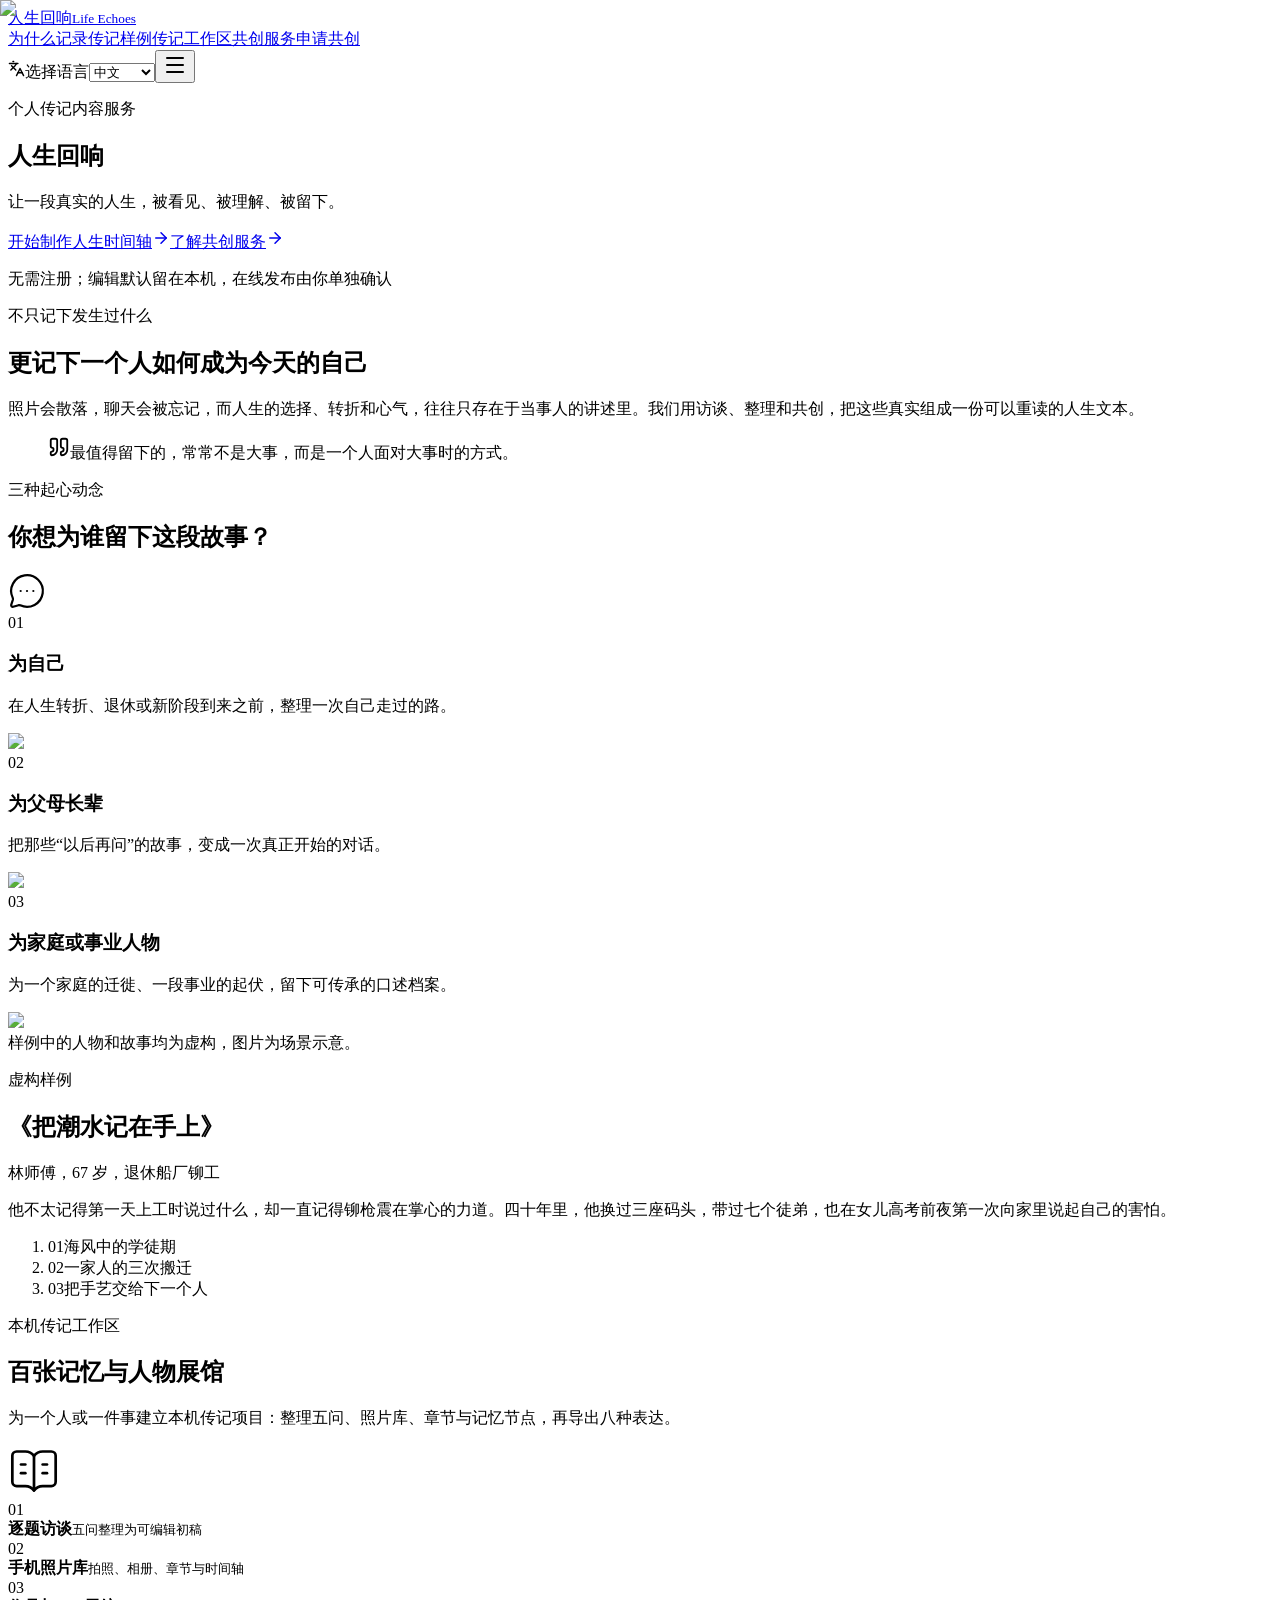
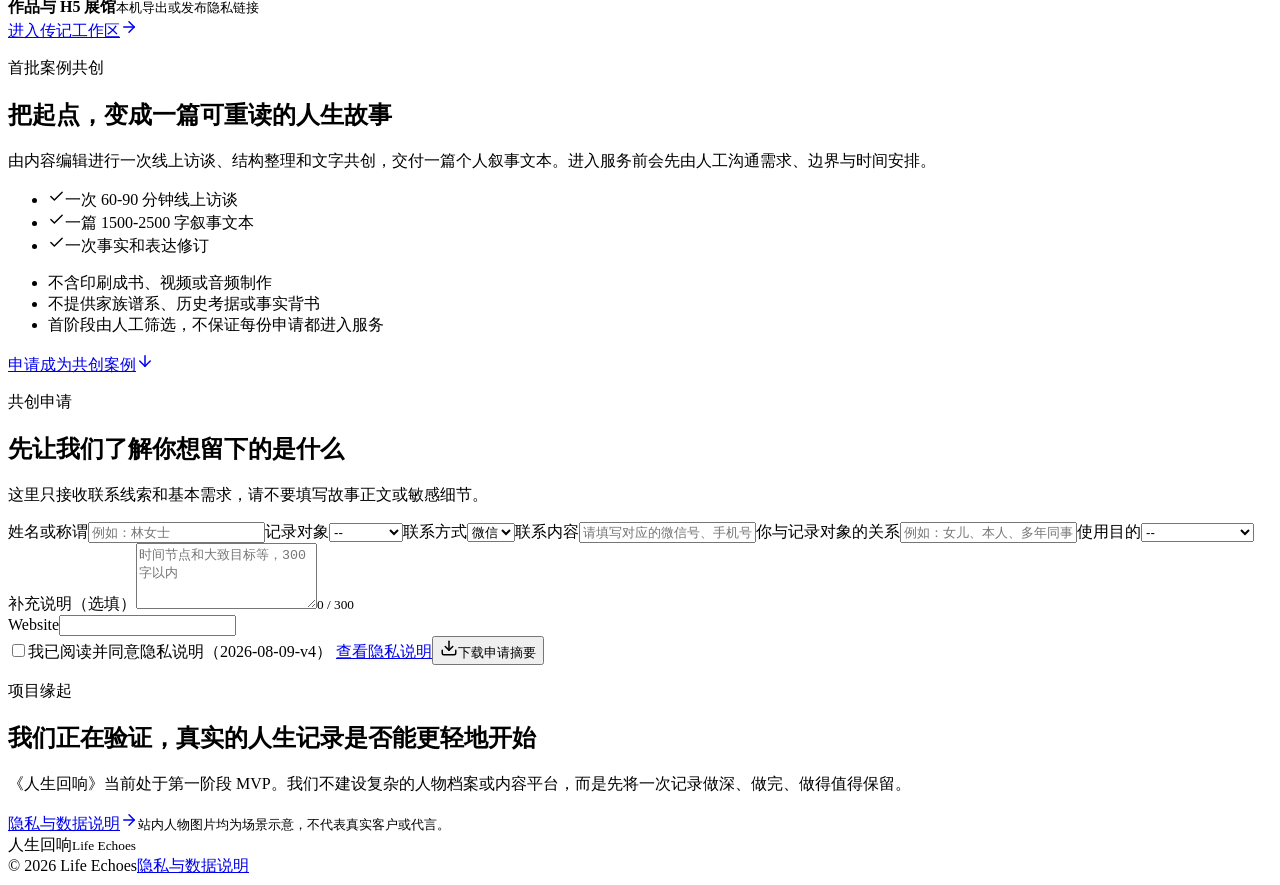
==== index.html @ 977b7823 "Publish Life Echoes static site" ====
<!DOCTYPE html><html lang="zh-CN"><head><meta charSet="utf-8"/><meta name="viewport" content="width=device-width, initial-scale=1"/><link rel="preload" as="image" href="/life-echoes/images/hero-family-cn.jpg"/><link rel="stylesheet" href="/life-echoes/_next/static/chunks/1gqkdpwmk-r-d.css" data-precedence="next"/><link rel="preload" as="script" fetchPriority="low" href="/life-echoes/_next/static/chunks/3s6nzrbk-8mnv.js"/><script src="/life-echoes/_next/static/chunks/19mx3mg6lkumu.js" async=""></script><script src="/life-echoes/_next/static/chunks/0_mec82-asrb5.js" async=""></script><script src="/life-echoes/_next/static/chunks/1tqf-9llju_o2.js" async=""></script><script src="/life-echoes/_next/static/chunks/turbopack-2jfok4dsud2nr.js" async=""></script><script src="/life-echoes/_next/static/chunks/3fntmmi971322.js" async="" crossorigin=""></script><script src="/life-echoes/_next/static/chunks/3lg-bwz1ujykm.js" async="" crossorigin=""></script><script src="/life-echoes/_next/static/chunks/20lcqtpccfqrd.js" async="" crossorigin=""></script><meta name="theme-color" content="#f3f0e9"/><title>人生回响 | Life Echoes</title><meta name="description" content="从五个问题开始，让一段真实的人生被看见、被理解、被留下。"/><meta property="og:title" content="人生回响 | Life Echoes"/><meta property="og:description" content="让一段真实的人生，被看见、被理解、被留下。"/><meta property="og:image" content="https://cqsheng1990.github.io/life-echoes/images/hero-family-cn.jpg"/><meta property="og:image:width" content="1800"/><meta property="og:image:height" content="1200"/><meta property="og:type" content="website"/><meta name="twitter:card" content="summary_large_image"/><meta name="twitter:title" content="人生回响 | Life Echoes"/><meta name="twitter:description" content="让一段真实的人生，被看见、被理解、被留下。"/><meta name="twitter:image" content="https://cqsheng1990.github.io/life-echoes/images/hero-family-cn.jpg"/><meta name="twitter:image:width" content="1800"/><meta name="twitter:image:height" content="1200"/><link rel="icon" href="/life-echoes/icon.svg?icon.286kcsxz93yj4.svg" sizes="any" type="image/svg+xml"/><script src="/life-echoes/_next/static/chunks/0cz1d0mv5g_q7.js" noModule=""></script></head><body><div hidden=""><!--$--><!--/$--></div><main id="top"><header class="site-header"><a class="brand" href="#top" aria-label="人生回响"><span>人生回响</span><small>Life Echoes</small></a><nav class="desktop-nav" aria-label="主导航"><a href="#stories">为什么记录</a><a href="#sample">传记样例</a><a href="#starter">传记工作区</a><a href="#service">共创服务</a><a class="nav-apply" href="#apply">申请共创</a></nav><div class="header-actions"><label class="language-select"><svg xmlns="http://www.w3.org/2000/svg" width="17" height="17" viewBox="0 0 24 24" fill="none" stroke="currentColor" stroke-width="2" stroke-linecap="round" stroke-linejoin="round" class="lucide lucide-languages" aria-hidden="true"><path d="m5 8 6 6"></path><path d="m4 14 6-6 2-3"></path><path d="M2 5h12"></path><path d="M7 2h1"></path><path d="m22 22-5-10-5 10"></path><path d="M14 18h6"></path></svg><span class="sr-only">选择语言</span><select><option value="zh" selected="">中文</option><option value="en">English</option></select></label><button class="menu-button" type="button" aria-expanded="false" aria-label="打开菜单"><svg xmlns="http://www.w3.org/2000/svg" width="24" height="24" viewBox="0 0 24 24" fill="none" stroke="currentColor" stroke-width="2" stroke-linecap="round" stroke-linejoin="round" class="lucide lucide-menu" aria-hidden="true"><path d="M4 5h16"></path><path d="M4 12h16"></path><path d="M4 19h16"></path></svg></button></div></header><section class="hero" aria-labelledby="hero-title"><img alt="家人在家中一起观看照片的场景示意" decoding="async" data-nimg="fill" class="hero-image" style="position:absolute;height:100%;width:100%;left:0;top:0;right:0;bottom:0;color:transparent" src="/life-echoes/images/hero-family-cn.jpg"/><div class="hero-overlay"></div><div class="hero-content page-shell"><p class="eyebrow light">个人传记内容服务</p><h1 id="hero-title">人生回响</h1><p class="hero-lead">让一段真实的人生，被看见、被理解、被留下。</p><div class="hero-actions"><a class="button button-light" href="/life-echoes/studio/?lang=zh">开始制作人生时间轴<svg xmlns="http://www.w3.org/2000/svg" width="18" height="18" viewBox="0 0 24 24" fill="none" stroke="currentColor" stroke-width="2" stroke-linecap="round" stroke-linejoin="round" class="lucide lucide-arrow-right" aria-hidden="true"><path d="M5 12h14"></path><path d="m12 5 7 7-7 7"></path></svg></a><a class="text-link light-link" href="#service">了解共创服务<svg xmlns="http://www.w3.org/2000/svg" width="18" height="18" viewBox="0 0 24 24" fill="none" stroke="currentColor" stroke-width="2" stroke-linecap="round" stroke-linejoin="round" class="lucide lucide-arrow-right" aria-hidden="true"><path d="M5 12h14"></path><path d="m12 5 7 7-7 7"></path></svg></a></div><p class="hero-note">无需注册；编辑默认留在本机，在线发布由你单独确认</p></div></section><section class="intro-band" id="stories"><div class="page-shell intro-grid"><div><p class="eyebrow">不只记下发生过什么</p><h2>更记下一个人如何成为今天的自己</h2></div><div class="intro-copy"><p>照片会散落，聊天会被忘记，而人生的选择、转折和心气，往往只存在于当事人的讲述里。我们用访谈、整理和共创，把这些真实组成一份可以重读的人生文本。</p><blockquote><svg xmlns="http://www.w3.org/2000/svg" width="22" height="22" viewBox="0 0 24 24" fill="none" stroke="currentColor" stroke-width="2" stroke-linecap="round" stroke-linejoin="round" class="lucide lucide-quote" aria-hidden="true"><path d="M16 3a2 2 0 0 0-2 2v6a2 2 0 0 0 2 2 1 1 0 0 1 1 1v1a2 2 0 0 1-2 2 1 1 0 0 0-1 1v2a1 1 0 0 0 1 1 6 6 0 0 0 6-6V5a2 2 0 0 0-2-2z"></path><path d="M5 3a2 2 0 0 0-2 2v6a2 2 0 0 0 2 2 1 1 0 0 1 1 1v1a2 2 0 0 1-2 2 1 1 0 0 0-1 1v2a1 1 0 0 0 1 1 6 6 0 0 0 6-6V5a2 2 0 0 0-2-2z"></path></svg>最值得留下的，常常不是大事，而是一个人面对大事时的方式。</blockquote></div></div></section><section class="scenarios-section"><div class="page-shell"><p class="eyebrow">三种起心动念</p><div class="section-heading-row"><h2>你想为谁留下这段故事？</h2><svg xmlns="http://www.w3.org/2000/svg" width="38" height="38" viewBox="0 0 24 24" fill="none" stroke="currentColor" stroke-width="1.4" stroke-linecap="round" stroke-linejoin="round" class="lucide lucide-message-circle-more" aria-hidden="true"><path d="M2.992 16.342a2 2 0 0 1 .094 1.167l-1.065 3.29a1 1 0 0 0 1.236 1.168l3.413-.998a2 2 0 0 1 1.099.092 10 10 0 1 0-4.777-4.719"></path><path d="M8 12h.01"></path><path d="M12 12h.01"></path><path d="M16 12h.01"></path></svg></div><div class="scenario-grid"><article class="scenario-item"><span>01</span><h3>为自己</h3><p>在人生转折、退休或新阶段到来之前，整理一次自己走过的路。</p><img alt="一位女士在家中整理记录" loading="lazy" width="640" height="420" decoding="async" data-nimg="1" style="color:transparent" src="/life-echoes/images/story-cn.jpg"/></article><article class="scenario-item"><span>02</span><h3>为父母长辈</h3><p>把那些“以后再问”的故事，变成一次真正开始的对话。</p><img alt="长辈与家人交谈的场景示意" loading="lazy" width="640" height="420" decoding="async" data-nimg="1" style="color:transparent" src="/life-echoes/images/elder-foreign.jpg"/></article><article class="scenario-item"><span>03</span><h3>为家庭或事业人物</h3><p>为一个家庭的迁徙、一段事业的起伏，留下可传承的口述档案。</p><img alt="不同背景的朋友共同出行的场景" loading="lazy" width="640" height="420" decoding="async" data-nimg="1" style="color:transparent" src="/life-echoes/images/family-friends.jpg"/></article></div></div></section><section class="sample-section" id="sample"><div class="page-shell sample-grid"><div class="sample-image-wrap"><img alt="人物肖像场景示意" loading="lazy" decoding="async" data-nimg="fill" style="position:absolute;height:100%;width:100%;left:0;top:0;right:0;bottom:0;color:transparent" src="/life-echoes/images/portrait-man.jpg"/><span>样例中的人物和故事均为虚构，图片为场景示意。</span></div><div class="sample-copy"><p class="eyebrow light">虚构样例</p><h2>《把潮水记在手上》</h2><p class="sample-meta">林师傅，67 岁，退休船厂铆工</p><p class="sample-body">他不太记得第一天上工时说过什么，却一直记得铆枪震在掌心的力道。四十年里，他换过三座码头，带过七个徒弟，也在女儿高考前夜第一次向家里说起自己的害怕。</p><ol class="chapter-list"><li><span>0<!-- -->1</span>海风中的学徒期</li><li><span>0<!-- -->2</span>一家人的三次搬迁</li><li><span>0<!-- -->3</span>把手艺交给下一个人</li></ol></div></div></section><section class="starter-section" id="starter"><div class="page-shell starter-layout"><div class="starter-intro"><p class="eyebrow">本机传记工作区</p><h2>百张记忆与人物展馆</h2><p>为一个人或一件事建立本机传记项目：整理五问、照片库、章节与记忆节点，再导出八种表达。</p><svg xmlns="http://www.w3.org/2000/svg" width="52" height="52" viewBox="0 0 24 24" fill="none" stroke="currentColor" stroke-width="1.25" stroke-linecap="round" stroke-linejoin="round" class="lucide lucide-book-open-text" aria-hidden="true"><path d="M12 5v16"></path><path d="M16 13h2"></path><path d="M16 9h2"></path><path d="M20.001 19A2 2 0 0022 17V5a2 2 0 00-1.999-2L16 3.002A5 5 0 0012 5a5 5 0 00-4-2H4a2 2 0 00-2 2v12a2 2 0 001.999 2H8a5 5 0 014 2 5 5 0 014-2z"></path><path d="M6 13h2"></path><path d="M6 9h2"></path></svg></div><div class="studio-entry-panel"><span>01</span><div><strong>逐题访谈</strong><small>五问整理为可编辑初稿</small></div><span>02</span><div><strong>手机照片库</strong><small>拍照、相册、章节与时间轴</small></div><span>03</span><div><strong>作品与 H5 展馆</strong><small>本机导出或发布隐私链接</small></div><a class="button button-primary" href="/life-echoes/studio/?lang=zh">进入传记工作区<svg xmlns="http://www.w3.org/2000/svg" width="18" height="18" viewBox="0 0 24 24" fill="none" stroke="currentColor" stroke-width="2" stroke-linecap="round" stroke-linejoin="round" class="lucide lucide-arrow-right" aria-hidden="true"><path d="M5 12h14"></path><path d="m12 5 7 7-7 7"></path></svg></a></div></div></section><section class="service-section" id="service"><div class="page-shell service-layout"><div><p class="eyebrow light">首批案例共创</p><h2>把起点，变成一篇可重读的人生故事</h2><p class="service-body">由内容编辑进行一次线上访谈、结构整理和文字共创，交付一篇个人叙事文本。进入服务前会先由人工沟通需求、边界与时间安排。</p></div><div class="service-details"><div class="service-columns"><ul><li><svg xmlns="http://www.w3.org/2000/svg" width="17" height="17" viewBox="0 0 24 24" fill="none" stroke="currentColor" stroke-width="2" stroke-linecap="round" stroke-linejoin="round" class="lucide lucide-check" aria-hidden="true"><path d="M20 6 9 17l-5-5"></path></svg>一次 60-90 分钟线上访谈</li><li><svg xmlns="http://www.w3.org/2000/svg" width="17" height="17" viewBox="0 0 24 24" fill="none" stroke="currentColor" stroke-width="2" stroke-linecap="round" stroke-linejoin="round" class="lucide lucide-check" aria-hidden="true"><path d="M20 6 9 17l-5-5"></path></svg>一篇 1500-2500 字叙事文本</li><li><svg xmlns="http://www.w3.org/2000/svg" width="17" height="17" viewBox="0 0 24 24" fill="none" stroke="currentColor" stroke-width="2" stroke-linecap="round" stroke-linejoin="round" class="lucide lucide-check" aria-hidden="true"><path d="M20 6 9 17l-5-5"></path></svg>一次事实和表达修订</li></ul><ul class="boundaries"><li>不含印刷成书、视频或音频制作</li><li>不提供家族谱系、历史考据或事实背书</li><li>首阶段由人工筛选，不保证每份申请都进入服务</li></ul></div><a class="button button-light" href="#apply">申请成为共创案例<svg xmlns="http://www.w3.org/2000/svg" width="18" height="18" viewBox="0 0 24 24" fill="none" stroke="currentColor" stroke-width="2" stroke-linecap="round" stroke-linejoin="round" class="lucide lucide-arrow-down" aria-hidden="true"><path d="M12 5v14"></path><path d="m19 12-7 7-7-7"></path></svg></a></div></div></section><section class="application-section" id="apply"><div class="page-shell application-layout"><div class="application-intro"><p class="eyebrow">共创申请</p><h2>先让我们了解你想留下的是什么</h2><p>这里只接收联系线索和基本需求，请不要填写故事正文或敏感细节。</p></div><form class="application-form"><div class="form-grid"><label><span>姓名或称谓</span><input type="text" required="" maxLength="60" autoComplete="name" placeholder="例如：林女士" name="displayName"/></label><label><span>记录对象</span><select name="recordSubject" required=""><option value="" disabled="" selected="">--</option><option value="self">自己</option><option value="parent">父母长辈</option><option value="family">家庭人物</option><option value="business">事业人物</option><option value="other">其他</option></select></label><label><span>联系方式</span><select name="contactType"><option value="wechat" selected="">微信</option><option value="phone">手机</option><option value="email">邮箱</option></select></label><label><span>联系内容</span><input type="text" required="" maxLength="120" autoComplete="off" placeholder="请填写对应的微信号、手机号或邮箱" name="contactValue"/></label><label><span>你与记录对象的关系</span><input type="text" required="" maxLength="80" placeholder="例如：女儿、本人、多年同事" name="relationship"/></label><label><span>使用目的</span><select name="purpose" required=""><option value="" disabled="" selected="">--</option><option value="gift">家庭纪念 / 礼物</option><option value="reflection">个人回顾</option><option value="inheritance">家庭传承</option><option value="archive">事业或组织档案</option><option value="other">其他</option></select></label></div><label class="form-wide"><span>补充说明（选填）</span><textarea name="notes" rows="4" maxLength="300" placeholder="时间节点和大致目标等，300 字以内"></textarea><small>0<!-- --> / 300</small></label><div class="honeypot" aria-hidden="true"><label>Website<input type="text" tabindex="-1" autoComplete="off" name="website"/></label></div><label class="consent-row"><input type="checkbox" required="" name="privacyConsent"/><span>我已阅读并同意隐私说明（2026-08-09-v4）<!-- --> <a href="/life-echoes/privacy/?lang=zh">查看隐私说明</a></span></label><button class="button button-primary form-submit" type="submit"><svg xmlns="http://www.w3.org/2000/svg" width="18" height="18" viewBox="0 0 24 24" fill="none" stroke="currentColor" stroke-width="2" stroke-linecap="round" stroke-linejoin="round" class="lucide lucide-download" aria-hidden="true"><path d="M12 15V3"></path><path d="M21 15v4a2 2 0 0 1-2 2H5a2 2 0 0 1-2-2v-4"></path><path d="m7 10 5 5 5-5"></path></svg>下载申请摘要</button></form></div></section><section class="origin-section"><div class="page-shell origin-grid"><div><p class="eyebrow light">项目缘起</p><h2>我们正在验证，真实的人生记录是否能更轻地开始</h2></div><div><p>《人生回响》当前处于第一阶段 MVP。我们不建设复杂的人物档案或内容平台，而是先将一次记录做深、做完、做得值得保留。</p><a class="text-link light-link" href="/life-echoes/privacy/?lang=zh">隐私与数据说明<svg xmlns="http://www.w3.org/2000/svg" width="18" height="18" viewBox="0 0 24 24" fill="none" stroke="currentColor" stroke-width="2" stroke-linecap="round" stroke-linejoin="round" class="lucide lucide-arrow-right" aria-hidden="true"><path d="M5 12h14"></path><path d="m12 5 7 7-7 7"></path></svg></a><small>站内人物图片均为场景示意，不代表真实客户或代言。</small></div></div></section><footer class="site-footer"><div class="page-shell footer-inner"><div class="brand footer-brand"><span>人生回响</span><small>Life Echoes</small></div><span>© 2026 Life Echoes</span><a href="/life-echoes/privacy/?lang=zh">隐私与数据说明</a></div></footer></main><!--$--><!--/$--><script src="/life-echoes/_next/static/chunks/3s6nzrbk-8mnv.js" id="_R_" async=""></script><script>(self.__next_f=self.__next_f||[]).push([0])</script><script>self.__next_f.push([1,"1:\"$Sreact.fragment\"\n2:I[39756,[\"/life-echoes/_next/static/chunks/3fntmmi971322.js\"],\"default\"]\n3:I[37457,[\"/life-echoes/_next/static/chunks/3fntmmi971322.js\"],\"default\"]\n5:I[97367,[\"/life-echoes/_next/static/chunks/3fntmmi971322.js\"],\"OutletBoundary\"]\n6:\"$Sreact.suspense\"\n8:I[97367,[\"/life-echoes/_next/static/chunks/3fntmmi971322.js\"],\"ViewportBoundary\"]\na:I[97367,[\"/life-echoes/_next/static/chunks/3fntmmi971322.js\"],\"MetadataBoundary\"]\nc:I[68027,[\"/life-echoes/_next/static/chunks/3fntmmi971322.js\"],\"default\",1]\n:HL[\"/life-echoes/_next/static/chunks/1gqkdpwmk-r-d.css\",\"style\"]\n0:{\"P\":null,\"c\":[\"\",\"\"],\"q\":\"\",\"i\":false,\"f\":[[[\"\",{\"children\":[\"__PAGE__\",{},\"$undefined\",\"$undefined\",4608]},\"$undefined\",\"$undefined\",4624],[[\"$\",\"$1\",\"c\",{\"children\":[[[\"$\",\"link\",\"0\",{\"rel\":\"stylesheet\",\"href\":\"/life-echoes/_next/static/chunks/1gqkdpwmk-r-d.css\",\"precedence\":\"next\",\"crossOrigin\":\"$undefined\",\"nonce\":\"$undefined\"}],[\"$\",\"script\",\"script-0\",{\"src\":\"/life-echoes/_next/static/chunks/3fntmmi971322.js\",\"async\":true,\"nonce\":\"$undefined\"}]],[\"$\",\"html\",null,{\"lang\":\"zh-CN\",\"children\":[\"$\",\"body\",null,{\"children\":[\"$\",\"$L2\",null,{\"parallelRouterKey\":\"children\",\"error\":\"$undefined\",\"errorStyles\":\"$undefined\",\"errorScripts\":\"$undefined\",\"template\":[\"$\",\"$L3\",null,{}],\"templateStyles\":\"$undefined\",\"templateScripts\":\"$undefined\",\"notFound\":[[[\"$\",\"title\",null,{\"children\":\"404: This page could not be found.\"}],[\"$\",\"div\",null,{\"style\":{\"fontFamily\":\"system-ui,\\\"Segoe UI\\\",Roboto,Helvetica,Arial,sans-serif,\\\"Apple Color Emoji\\\",\\\"Segoe UI Emoji\\\"\",\"height\":\"100vh\",\"textAlign\":\"center\",\"display\":\"flex\",\"flexDirection\":\"column\",\"alignItems\":\"center\",\"justifyContent\":\"center\"},\"children\":[\"$\",\"div\",null,{\"children\":[[\"$\",\"style\",null,{\"dangerouslySetInnerHTML\":{\"__html\":\"body{color:#000;background:#fff;margin:0}.next-error-h1{border-right:1px solid rgba(0,0,0,.3)}@media (prefers-color-scheme:dark){body{color:#fff;background:#000}.next-error-h1{border-right:1px solid rgba(255,255,255,.3)}}\"}}],[\"$\",\"h1\",null,{\"className\":\"next-error-h1\",\"style\":{\"display\":\"inline-block\",\"margin\":\"0 20px 0 0\",\"padding\":\"0 23px 0 0\",\"fontSize\":24,\"fontWeight\":500,\"verticalAlign\":\"top\",\"lineHeight\":\"49px\"},\"children\":404}],[\"$\",\"div\",null,{\"style\":{\"display\":\"inline-block\"},\"children\":[\"$\",\"h2\",null,{\"style\":{\"fontSize\":14,\"fontWeight\":400,\"lineHeight\":\"49px\",\"margin\":0},\"children\":\"This page could not be found.\"}]}]]}]}]],[]],\"forbidden\":\"$undefined\",\"unauthorized\":\"$undefined\"}]}]}]]}],{\"children\":[[\"$\",\"$1\",\"c\",{\"children\":[\"$L4\",[[\"$\",\"script\",\"script-0\",{\"src\":\"/life-echoes/_next/static/chunks/3lg-bwz1ujykm.js\",\"async\":true,\"nonce\":\"$undefined\"}],[\"$\",\"script\",\"script-1\",{\"src\":\"/life-echoes/_next/static/chunks/20lcqtpccfqrd.js\",\"async\":true,\"nonce\":\"$undefined\"}]],[\"$\",\"$L5\",null,{\"children\":[\"$\",\"$6\",null,{\"name\":\"Next.MetadataOutlet\",\"children\":\"$@7\"}]}]]}],{},null,false,null]},null,false,null],[\"$\",\"$1\",\"h\",{\"children\":[null,[\"$\",\"$L8\",null,{\"children\":\"$L9\"}],[\"$\",\"div\",null,{\"hidden\":true,\"children\":[\"$\",\"$La\",null,{\"children\":[\"$\",\"$6\",null,{\"name\":\"Next.Metadata\",\"children\":\"$Lb\"}]}]}],null]}],false]],\"m\":\"$undefined\",\"G\":[\"$c\",[[\"$\",\"link\",\"0\",{\"rel\":\"stylesheet\",\"href\":\"/life-echoes/_next/static/chunks/1gqkdpwmk-r-d.css\",\"precedence\":\"next\",\"crossOrigin\":\"$undefined\",\"nonce\":\"$undefined\"}]]],\"S\":true,\"h\":null,\"r\":\"$undefined\",\"s\":\"$undefined\",\"a\":\"$undefined\",\"l\":\"$undefined\",\"p\":\"$undefined\",\"d\":\"$undefined\",\"b\":\"2tFrA3vb7zD9upNEI6WtN\"}\nd:I[86701,[\"/life-echoes/_next/static/chunks/3fntmmi971322.js\",\"/life-echoes/_next/static/chunks/3lg-bwz1ujykm.js\",\"/life-echoes/_next/static/chunks/20lcqtpccfqrd.js\"],\"SiteExperience\"]\n4:[\"$\",\"$Ld\",null,{\"initialLocale\":\"zh\"}]\n9:[[\"$\",\"meta\",\"0\",{\"charSet\":\"utf-8\"}],[\"$\",\"meta\",\"1\",{\"name\":\"viewport\",\"content\":\"width=device-width, initial-scale=1\"}],[\"$\",\"meta\",\"2\",{\"name\":\"theme-color\",\"content\":\"#f3f0e9\"}]]\ne:I[27201,[\"/life-echoes/_next/static/chunks/3fntmmi971322.js\"],\"IconMark\"]\n7:null\nb:[[\"$\",\"title\",\"0\",{\"children\":\"人生回响 | Life Echoes\"}],[\"$\",\"meta\",\"1\",{\"name\":\"description\",\"content\":\"从五个问题开始，让一段真实的人生被看见、被理解、被留下。\"}],[\"$\",\"meta\",\"2\",{\"property\":\"og:title\",\"content\":\"人生回响 | Life Echoes\"}],[\"$\",\"meta\",\"3\",{\"property\":\"og:description\",\"content\":\"让一段真实的人生，被看见、被理解、被留下。\"}],[\"$\",\"meta\",\"4\",{\"property\":\"og:image\",\"content\":\"https://cqsheng1990.github.io/life-echoes/images/hero-family-cn.jpg\"}],[\"$\",\"meta\",\"5\",{\"property\":\"og:image:width\",\"content\":\"1800\"}],[\"$\",\"meta\",\"6\",{\"property\":\"og:image:height\",\"content\":\"1200\"}],[\"$\",\"meta\",\"7\",{\"property\":\"og:type\",\"content\":\"website\"}],[\"$\",\"meta\",\"8\",{\"name\":\"twitter:card\",\"content\":\"summary_large_image\"}],[\"$\",\"meta\",\"9\",{\"name\":\"twitter:title\",\"content\":\"人生回响 | Life Echoes\"}],[\"$\",\"meta\",\"10\",{\"name\":\"twitter:description\",\"content\":\"让一段真实的人生，被看见、被理解、被留下。\"}],[\"$\",\"meta\",\"11\",{\"name\":\"twitter:image\",\"content\":\"https://cqsheng1990.github.io/life-echoes/images/hero-family-cn.jpg\"}],[\"$\",\"meta\",\"12\",{\"name\":\"twitter:image:width\",\"content\":\"1800\"}],[\"$\",\"meta\",\"13\",{\"name\":\"twitter:image:height\",\"content\":\"1200\"}],[\"$\",\"link\",\"14\",{\"rel\":\"icon\",\"href\":\"/life-echoes/icon.svg?icon.286kcsxz93yj4.svg\",\"sizes\":\"any\",\"type\":\"image/svg+xml\"}],[\"$\",\"$Le\",\"15\",{}]]\n"])</script></body></html>
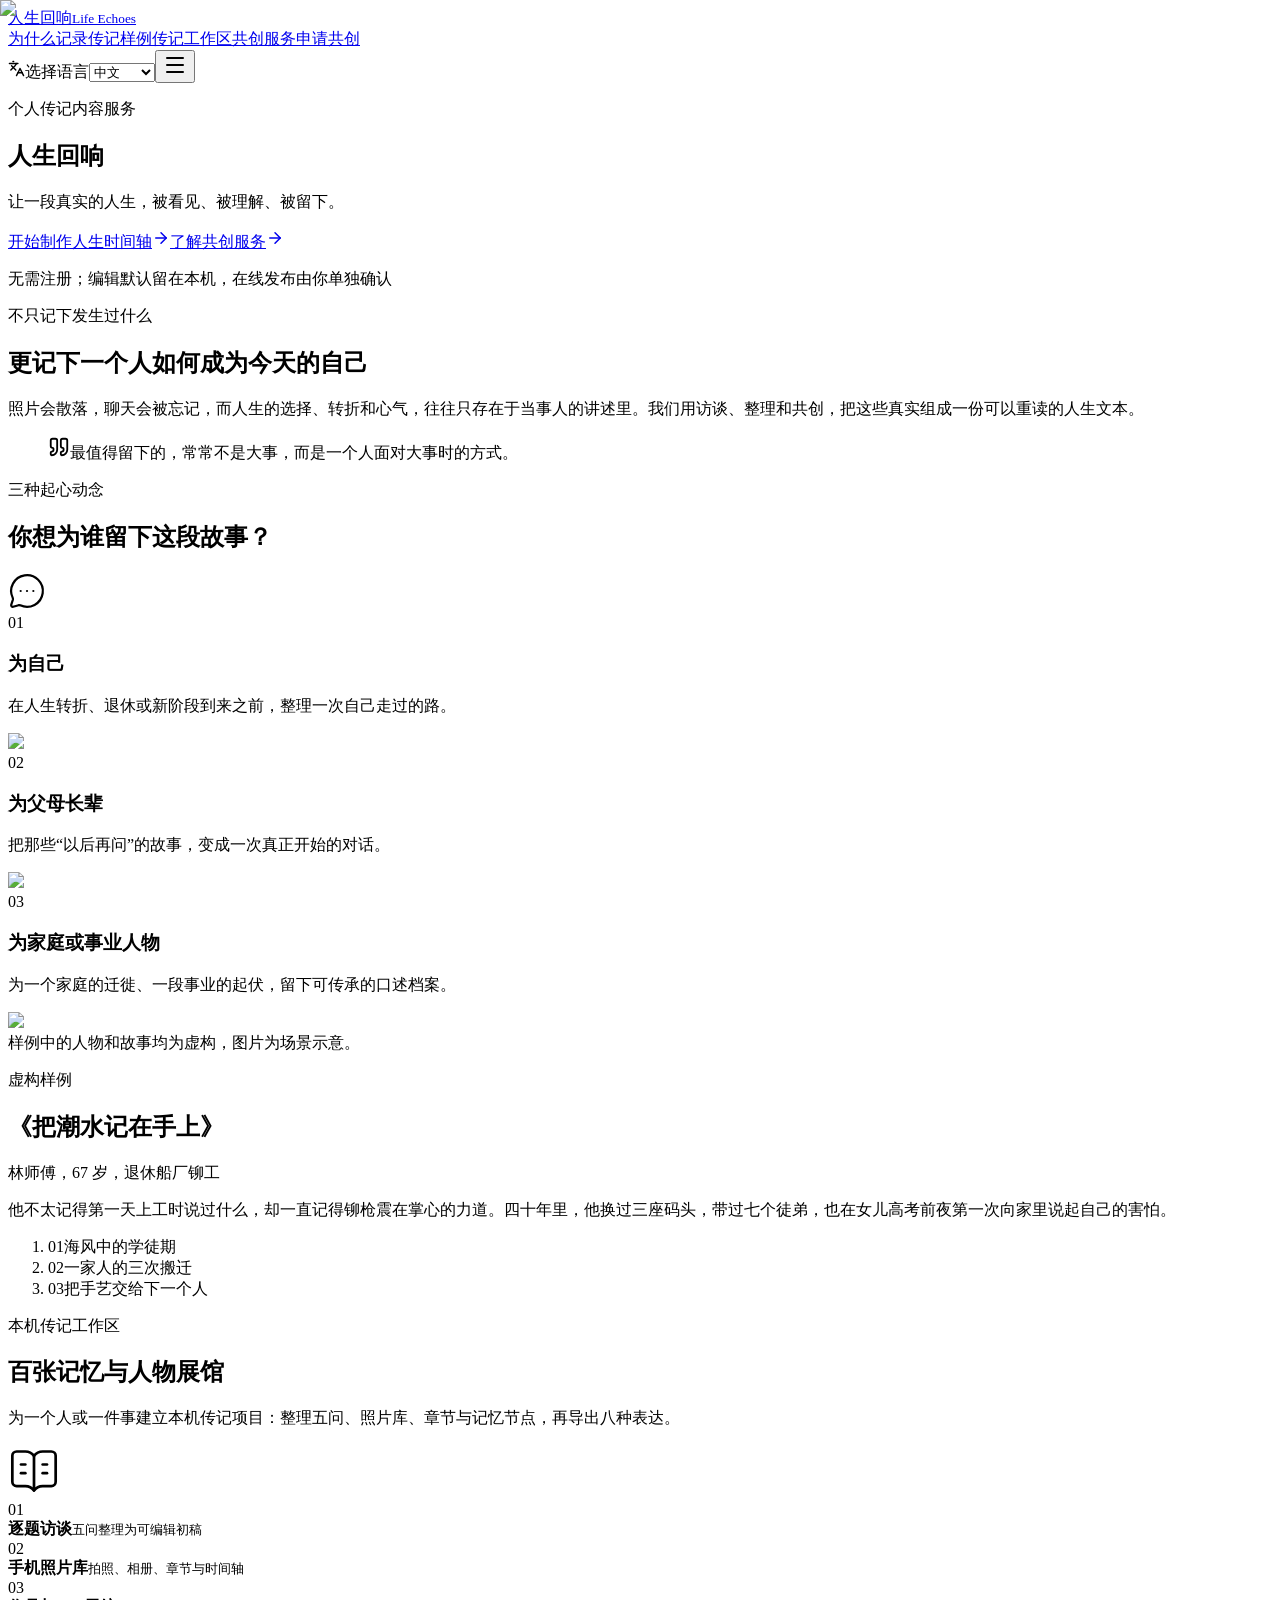
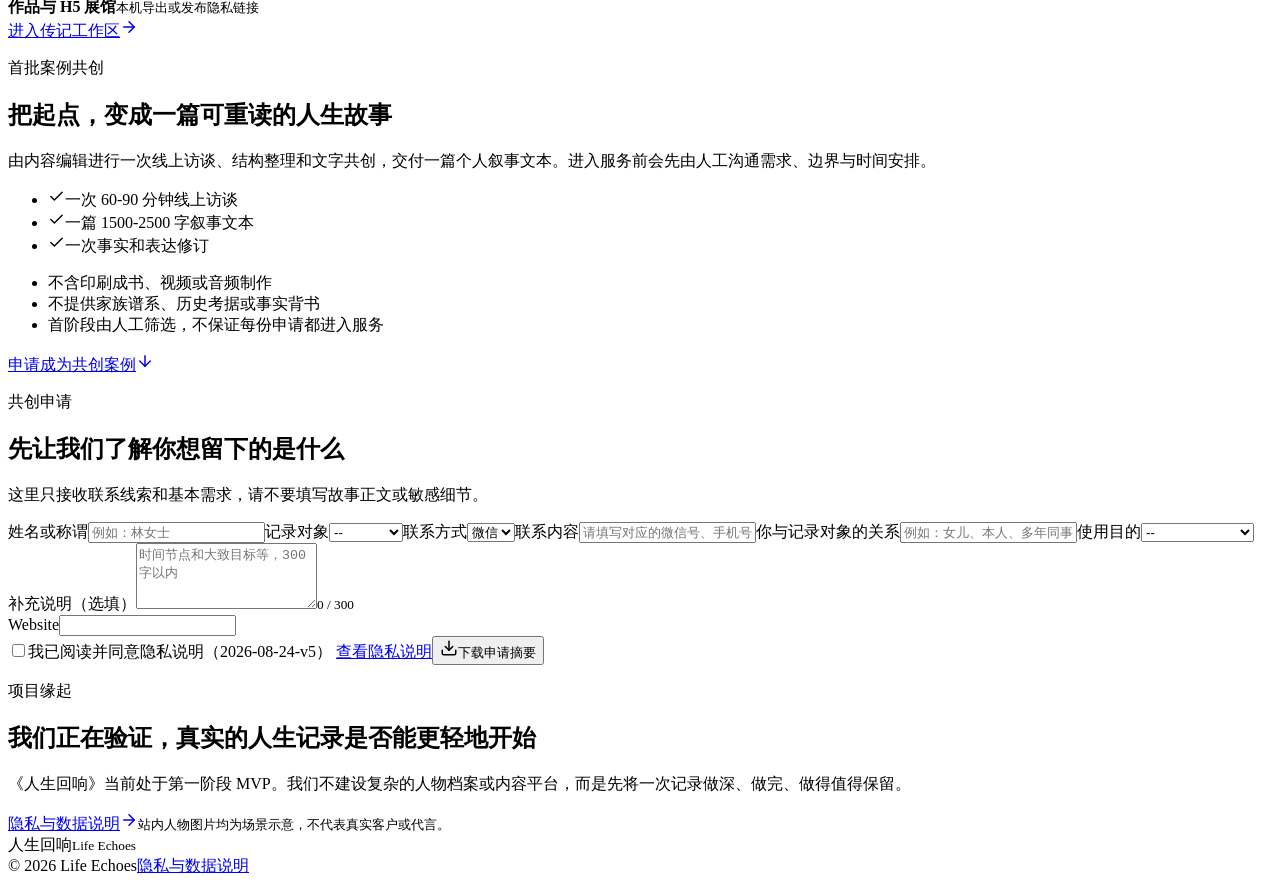
==== commit a98f9bf5: "Update Life Echoes static edition" ====
--- a/index.html
+++ b/index.html
@@ -1 +1 @@
-<!DOCTYPE html><html lang="zh-CN"><head><meta charSet="utf-8"/><meta name="viewport" content="width=device-width, initial-scale=1"/><link rel="preload" as="image" href="/life-echoes/images/hero-family-cn.jpg"/><link rel="stylesheet" href="/life-echoes/_next/static/chunks/1gqkdpwmk-r-d.css" data-precedence="next"/><link rel="preload" as="script" fetchPriority="low" href="/life-echoes/_next/static/chunks/3s6nzrbk-8mnv.js"/><script src="/life-echoes/_next/static/chunks/19mx3mg6lkumu.js" async=""></script><script src="/life-echoes/_next/static/chunks/0_mec82-asrb5.js" async=""></script><script src="/life-echoes/_next/static/chunks/1tqf-9llju_o2.js" async=""></script><script src="/life-echoes/_next/static/chunks/turbopack-2jfok4dsud2nr.js" async=""></script><script src="/life-echoes/_next/static/chunks/3fntmmi971322.js" async="" crossorigin=""></script><script src="/life-echoes/_next/static/chunks/3lg-bwz1ujykm.js" async="" crossorigin=""></script><script src="/life-echoes/_next/static/chunks/20lcqtpccfqrd.js" async="" crossorigin=""></script><meta name="theme-color" content="#f3f0e9"/><title>人生回响 | Life Echoes</title><meta name="description" content="从五个问题开始，让一段真实的人生被看见、被理解、被留下。"/><meta property="og:title" content="人生回响 | Life Echoes"/><meta property="og:description" content="让一段真实的人生，被看见、被理解、被留下。"/><meta property="og:image" content="https://cqsheng1990.github.io/life-echoes/images/hero-family-cn.jpg"/><meta property="og:image:width" content="1800"/><meta property="og:image:height" content="1200"/><meta property="og:type" content="website"/><meta name="twitter:card" content="summary_large_image"/><meta name="twitter:title" content="人生回响 | Life Echoes"/><meta name="twitter:description" content="让一段真实的人生，被看见、被理解、被留下。"/><meta name="twitter:image" content="https://cqsheng1990.github.io/life-echoes/images/hero-family-cn.jpg"/><meta name="twitter:image:width" content="1800"/><meta name="twitter:image:height" content="1200"/><link rel="icon" href="/life-echoes/icon.svg?icon.286kcsxz93yj4.svg" sizes="any" type="image/svg+xml"/><script src="/life-echoes/_next/static/chunks/0cz1d0mv5g_q7.js" noModule=""></script></head><body><div hidden=""><!--$--><!--/$--></div><main id="top"><header class="site-header"><a class="brand" href="#top" aria-label="人生回响"><span>人生回响</span><small>Life Echoes</small></a><nav class="desktop-nav" aria-label="主导航"><a href="#stories">为什么记录</a><a href="#sample">传记样例</a><a href="#starter">传记工作区</a><a href="#service">共创服务</a><a class="nav-apply" href="#apply">申请共创</a></nav><div class="header-actions"><label class="language-select"><svg xmlns="http://www.w3.org/2000/svg" width="17" height="17" viewBox="0 0 24 24" fill="none" stroke="currentColor" stroke-width="2" stroke-linecap="round" stroke-linejoin="round" class="lucide lucide-languages" aria-hidden="true"><path d="m5 8 6 6"></path><path d="m4 14 6-6 2-3"></path><path d="M2 5h12"></path><path d="M7 2h1"></path><path d="m22 22-5-10-5 10"></path><path d="M14 18h6"></path></svg><span class="sr-only">选择语言</span><select><option value="zh" selected="">中文</option><option value="en">English</option></select></label><button class="menu-button" type="button" aria-expanded="false" aria-label="打开菜单"><svg xmlns="http://www.w3.org/2000/svg" width="24" height="24" viewBox="0 0 24 24" fill="none" stroke="currentColor" stroke-width="2" stroke-linecap="round" stroke-linejoin="round" class="lucide lucide-menu" aria-hidden="true"><path d="M4 5h16"></path><path d="M4 12h16"></path><path d="M4 19h16"></path></svg></button></div></header><section class="hero" aria-labelledby="hero-title"><img alt="家人在家中一起观看照片的场景示意" decoding="async" data-nimg="fill" class="hero-image" style="position:absolute;height:100%;width:100%;left:0;top:0;right:0;bottom:0;color:transparent" src="/life-echoes/images/hero-family-cn.jpg"/><div class="hero-overlay"></div><div class="hero-content page-shell"><p class="eyebrow light">个人传记内容服务</p><h1 id="hero-title">人生回响</h1><p class="hero-lead">让一段真实的人生，被看见、被理解、被留下。</p><div class="hero-actions"><a class="button button-light" href="/life-echoes/studio/?lang=zh">开始制作人生时间轴<svg xmlns="http://www.w3.org/2000/svg" width="18" height="18" viewBox="0 0 24 24" fill="none" stroke="currentColor" stroke-width="2" stroke-linecap="round" stroke-linejoin="round" class="lucide lucide-arrow-right" aria-hidden="true"><path d="M5 12h14"></path><path d="m12 5 7 7-7 7"></path></svg></a><a class="text-link light-link" href="#service">了解共创服务<svg xmlns="http://www.w3.org/2000/svg" width="18" height="18" viewBox="0 0 24 24" fill="none" stroke="currentColor" stroke-width="2" stroke-linecap="round" stroke-linejoin="round" class="lucide lucide-arrow-right" aria-hidden="true"><path d="M5 12h14"></path><path d="m12 5 7 7-7 7"></path></svg></a></div><p class="hero-note">无需注册；编辑默认留在本机，在线发布由你单独确认</p></div></section><section class="intro-band" id="stories"><div class="page-shell intro-grid"><div><p class="eyebrow">不只记下发生过什么</p><h2>更记下一个人如何成为今天的自己</h2></div><div class="intro-copy"><p>照片会散落，聊天会被忘记，而人生的选择、转折和心气，往往只存在于当事人的讲述里。我们用访谈、整理和共创，把这些真实组成一份可以重读的人生文本。</p><blockquote><svg xmlns="http://www.w3.org/2000/svg" width="22" height="22" viewBox="0 0 24 24" fill="none" stroke="currentColor" stroke-width="2" stroke-linecap="round" stroke-linejoin="round" class="lucide lucide-quote" aria-hidden="true"><path d="M16 3a2 2 0 0 0-2 2v6a2 2 0 0 0 2 2 1 1 0 0 1 1 1v1a2 2 0 0 1-2 2 1 1 0 0 0-1 1v2a1 1 0 0 0 1 1 6 6 0 0 0 6-6V5a2 2 0 0 0-2-2z"></path><path d="M5 3a2 2 0 0 0-2 2v6a2 2 0 0 0 2 2 1 1 0 0 1 1 1v1a2 2 0 0 1-2 2 1 1 0 0 0-1 1v2a1 1 0 0 0 1 1 6 6 0 0 0 6-6V5a2 2 0 0 0-2-2z"></path></svg>最值得留下的，常常不是大事，而是一个人面对大事时的方式。</blockquote></div></div></section><section class="scenarios-section"><div class="page-shell"><p class="eyebrow">三种起心动念</p><div class="section-heading-row"><h2>你想为谁留下这段故事？</h2><svg xmlns="http://www.w3.org/2000/svg" width="38" height="38" viewBox="0 0 24 24" fill="none" stroke="currentColor" stroke-width="1.4" stroke-linecap="round" stroke-linejoin="round" class="lucide lucide-message-circle-more" aria-hidden="true"><path d="M2.992 16.342a2 2 0 0 1 .094 1.167l-1.065 3.29a1 1 0 0 0 1.236 1.168l3.413-.998a2 2 0 0 1 1.099.092 10 10 0 1 0-4.777-4.719"></path><path d="M8 12h.01"></path><path d="M12 12h.01"></path><path d="M16 12h.01"></path></svg></div><div class="scenario-grid"><article class="scenario-item"><span>01</span><h3>为自己</h3><p>在人生转折、退休或新阶段到来之前，整理一次自己走过的路。</p><img alt="一位女士在家中整理记录" loading="lazy" width="640" height="420" decoding="async" data-nimg="1" style="color:transparent" src="/life-echoes/images/story-cn.jpg"/></article><article class="scenario-item"><span>02</span><h3>为父母长辈</h3><p>把那些“以后再问”的故事，变成一次真正开始的对话。</p><img alt="长辈与家人交谈的场景示意" loading="lazy" width="640" height="420" decoding="async" data-nimg="1" style="color:transparent" src="/life-echoes/images/elder-foreign.jpg"/></article><article class="scenario-item"><span>03</span><h3>为家庭或事业人物</h3><p>为一个家庭的迁徙、一段事业的起伏，留下可传承的口述档案。</p><img alt="不同背景的朋友共同出行的场景" loading="lazy" width="640" height="420" decoding="async" data-nimg="1" style="color:transparent" src="/life-echoes/images/family-friends.jpg"/></article></div></div></section><section class="sample-section" id="sample"><div class="page-shell sample-grid"><div class="sample-image-wrap"><img alt="人物肖像场景示意" loading="lazy" decoding="async" data-nimg="fill" style="position:absolute;height:100%;width:100%;left:0;top:0;right:0;bottom:0;color:transparent" src="/life-echoes/images/portrait-man.jpg"/><span>样例中的人物和故事均为虚构，图片为场景示意。</span></div><div class="sample-copy"><p class="eyebrow light">虚构样例</p><h2>《把潮水记在手上》</h2><p class="sample-meta">林师傅，67 岁，退休船厂铆工</p><p class="sample-body">他不太记得第一天上工时说过什么，却一直记得铆枪震在掌心的力道。四十年里，他换过三座码头，带过七个徒弟，也在女儿高考前夜第一次向家里说起自己的害怕。</p><ol class="chapter-list"><li><span>0<!-- -->1</span>海风中的学徒期</li><li><span>0<!-- -->2</span>一家人的三次搬迁</li><li><span>0<!-- -->3</span>把手艺交给下一个人</li></ol></div></div></section><section class="starter-section" id="starter"><div class="page-shell starter-layout"><div class="starter-intro"><p class="eyebrow">本机传记工作区</p><h2>百张记忆与人物展馆</h2><p>为一个人或一件事建立本机传记项目：整理五问、照片库、章节与记忆节点，再导出八种表达。</p><svg xmlns="http://www.w3.org/2000/svg" width="52" height="52" viewBox="0 0 24 24" fill="none" stroke="currentColor" stroke-width="1.25" stroke-linecap="round" stroke-linejoin="round" class="lucide lucide-book-open-text" aria-hidden="true"><path d="M12 5v16"></path><path d="M16 13h2"></path><path d="M16 9h2"></path><path d="M20.001 19A2 2 0 0022 17V5a2 2 0 00-1.999-2L16 3.002A5 5 0 0012 5a5 5 0 00-4-2H4a2 2 0 00-2 2v12a2 2 0 001.999 2H8a5 5 0 014 2 5 5 0 014-2z"></path><path d="M6 13h2"></path><path d="M6 9h2"></path></svg></div><div class="studio-entry-panel"><span>01</span><div><strong>逐题访谈</strong><small>五问整理为可编辑初稿</small></div><span>02</span><div><strong>手机照片库</strong><small>拍照、相册、章节与时间轴</small></div><span>03</span><div><strong>作品与 H5 展馆</strong><small>本机导出或发布隐私链接</small></div><a class="button button-primary" href="/life-echoes/studio/?lang=zh">进入传记工作区<svg xmlns="http://www.w3.org/2000/svg" width="18" height="18" viewBox="0 0 24 24" fill="none" stroke="currentColor" stroke-width="2" stroke-linecap="round" stroke-linejoin="round" class="lucide lucide-arrow-right" aria-hidden="true"><path d="M5 12h14"></path><path d="m12 5 7 7-7 7"></path></svg></a></div></div></section><section class="service-section" id="service"><div class="page-shell service-layout"><div><p class="eyebrow light">首批案例共创</p><h2>把起点，变成一篇可重读的人生故事</h2><p class="service-body">由内容编辑进行一次线上访谈、结构整理和文字共创，交付一篇个人叙事文本。进入服务前会先由人工沟通需求、边界与时间安排。</p></div><div class="service-details"><div class="service-columns"><ul><li><svg xmlns="http://www.w3.org/2000/svg" width="17" height="17" viewBox="0 0 24 24" fill="none" stroke="currentColor" stroke-width="2" stroke-linecap="round" stroke-linejoin="round" class="lucide lucide-check" aria-hidden="true"><path d="M20 6 9 17l-5-5"></path></svg>一次 60-90 分钟线上访谈</li><li><svg xmlns="http://www.w3.org/2000/svg" width="17" height="17" viewBox="0 0 24 24" fill="none" stroke="currentColor" stroke-width="2" stroke-linecap="round" stroke-linejoin="round" class="lucide lucide-check" aria-hidden="true"><path d="M20 6 9 17l-5-5"></path></svg>一篇 1500-2500 字叙事文本</li><li><svg xmlns="http://www.w3.org/2000/svg" width="17" height="17" viewBox="0 0 24 24" fill="none" stroke="currentColor" stroke-width="2" stroke-linecap="round" stroke-linejoin="round" class="lucide lucide-check" aria-hidden="true"><path d="M20 6 9 17l-5-5"></path></svg>一次事实和表达修订</li></ul><ul class="boundaries"><li>不含印刷成书、视频或音频制作</li><li>不提供家族谱系、历史考据或事实背书</li><li>首阶段由人工筛选，不保证每份申请都进入服务</li></ul></div><a class="button button-light" href="#apply">申请成为共创案例<svg xmlns="http://www.w3.org/2000/svg" width="18" height="18" viewBox="0 0 24 24" fill="none" stroke="currentColor" stroke-width="2" stroke-linecap="round" stroke-linejoin="round" class="lucide lucide-arrow-down" aria-hidden="true"><path d="M12 5v14"></path><path d="m19 12-7 7-7-7"></path></svg></a></div></div></section><section class="application-section" id="apply"><div class="page-shell application-layout"><div class="application-intro"><p class="eyebrow">共创申请</p><h2>先让我们了解你想留下的是什么</h2><p>这里只接收联系线索和基本需求，请不要填写故事正文或敏感细节。</p></div><form class="application-form"><div class="form-grid"><label><span>姓名或称谓</span><input type="text" required="" maxLength="60" autoComplete="name" placeholder="例如：林女士" name="displayName"/></label><label><span>记录对象</span><select name="recordSubject" required=""><option value="" disabled="" selected="">--</option><option value="self">自己</option><option value="parent">父母长辈</option><option value="family">家庭人物</option><option value="business">事业人物</option><option value="other">其他</option></select></label><label><span>联系方式</span><select name="contactType"><option value="wechat" selected="">微信</option><option value="phone">手机</option><option value="email">邮箱</option></select></label><label><span>联系内容</span><input type="text" required="" maxLength="120" autoComplete="off" placeholder="请填写对应的微信号、手机号或邮箱" name="contactValue"/></label><label><span>你与记录对象的关系</span><input type="text" required="" maxLength="80" placeholder="例如：女儿、本人、多年同事" name="relationship"/></label><label><span>使用目的</span><select name="purpose" required=""><option value="" disabled="" selected="">--</option><option value="gift">家庭纪念 / 礼物</option><option value="reflection">个人回顾</option><option value="inheritance">家庭传承</option><option value="archive">事业或组织档案</option><option value="other">其他</option></select></label></div><label class="form-wide"><span>补充说明（选填）</span><textarea name="notes" rows="4" maxLength="300" placeholder="时间节点和大致目标等，300 字以内"></textarea><small>0<!-- --> / 300</small></label><div class="honeypot" aria-hidden="true"><label>Website<input type="text" tabindex="-1" autoComplete="off" name="website"/></label></div><label class="consent-row"><input type="checkbox" required="" name="privacyConsent"/><span>我已阅读并同意隐私说明（2026-08-09-v4）<!-- --> <a href="/life-echoes/privacy/?lang=zh">查看隐私说明</a></span></label><button class="button button-primary form-submit" type="submit"><svg xmlns="http://www.w3.org/2000/svg" width="18" height="18" viewBox="0 0 24 24" fill="none" stroke="currentColor" stroke-width="2" stroke-linecap="round" stroke-linejoin="round" class="lucide lucide-download" aria-hidden="true"><path d="M12 15V3"></path><path d="M21 15v4a2 2 0 0 1-2 2H5a2 2 0 0 1-2-2v-4"></path><path d="m7 10 5 5 5-5"></path></svg>下载申请摘要</button></form></div></section><section class="origin-section"><div class="page-shell origin-grid"><div><p class="eyebrow light">项目缘起</p><h2>我们正在验证，真实的人生记录是否能更轻地开始</h2></div><div><p>《人生回响》当前处于第一阶段 MVP。我们不建设复杂的人物档案或内容平台，而是先将一次记录做深、做完、做得值得保留。</p><a class="text-link light-link" href="/life-echoes/privacy/?lang=zh">隐私与数据说明<svg xmlns="http://www.w3.org/2000/svg" width="18" height="18" viewBox="0 0 24 24" fill="none" stroke="currentColor" stroke-width="2" stroke-linecap="round" stroke-linejoin="round" class="lucide lucide-arrow-right" aria-hidden="true"><path d="M5 12h14"></path><path d="m12 5 7 7-7 7"></path></svg></a><small>站内人物图片均为场景示意，不代表真实客户或代言。</small></div></div></section><footer class="site-footer"><div class="page-shell footer-inner"><div class="brand footer-brand"><span>人生回响</span><small>Life Echoes</small></div><span>© 2026 Life Echoes</span><a href="/life-echoes/privacy/?lang=zh">隐私与数据说明</a></div></footer></main><!--$--><!--/$--><script src="/life-echoes/_next/static/chunks/3s6nzrbk-8mnv.js" id="_R_" async=""></script><script>(self.__next_f=self.__next_f||[]).push([0])</script><script>self.__next_f.push([1,"1:\"$Sreact.fragment\"\n2:I[39756,[\"/life-echoes/_next/static/chunks/3fntmmi971322.js\"],\"default\"]\n3:I[37457,[\"/life-echoes/_next/static/chunks/3fntmmi971322.js\"],\"default\"]\n5:I[97367,[\"/life-echoes/_next/static/chunks/3fntmmi971322.js\"],\"OutletBoundary\"]\n6:\"$Sreact.suspense\"\n8:I[97367,[\"/life-echoes/_next/static/chunks/3fntmmi971322.js\"],\"ViewportBoundary\"]\na:I[97367,[\"/life-echoes/_next/static/chunks/3fntmmi971322.js\"],\"MetadataBoundary\"]\nc:I[68027,[\"/life-echoes/_next/static/chunks/3fntmmi971322.js\"],\"default\",1]\n:HL[\"/life-echoes/_next/static/chunks/1gqkdpwmk-r-d.css\",\"style\"]\n0:{\"P\":null,\"c\":[\"\",\"\"],\"q\":\"\",\"i\":false,\"f\":[[[\"\",{\"children\":[\"__PAGE__\",{},\"$undefined\",\"$undefined\",4608]},\"$undefined\",\"$undefined\",4624],[[\"$\",\"$1\",\"c\",{\"children\":[[[\"$\",\"link\",\"0\",{\"rel\":\"stylesheet\",\"href\":\"/life-echoes/_next/static/chunks/1gqkdpwmk-r-d.css\",\"precedence\":\"next\",\"crossOrigin\":\"$undefined\",\"nonce\":\"$undefined\"}],[\"$\",\"script\",\"script-0\",{\"src\":\"/life-echoes/_next/static/chunks/3fntmmi971322.js\",\"async\":true,\"nonce\":\"$undefined\"}]],[\"$\",\"html\",null,{\"lang\":\"zh-CN\",\"children\":[\"$\",\"body\",null,{\"children\":[\"$\",\"$L2\",null,{\"parallelRouterKey\":\"children\",\"error\":\"$undefined\",\"errorStyles\":\"$undefined\",\"errorScripts\":\"$undefined\",\"template\":[\"$\",\"$L3\",null,{}],\"templateStyles\":\"$undefined\",\"templateScripts\":\"$undefined\",\"notFound\":[[[\"$\",\"title\",null,{\"children\":\"404: This page could not be found.\"}],[\"$\",\"div\",null,{\"style\":{\"fontFamily\":\"system-ui,\\\"Segoe UI\\\",Roboto,Helvetica,Arial,sans-serif,\\\"Apple Color Emoji\\\",\\\"Segoe UI Emoji\\\"\",\"height\":\"100vh\",\"textAlign\":\"center\",\"display\":\"flex\",\"flexDirection\":\"column\",\"alignItems\":\"center\",\"justifyContent\":\"center\"},\"children\":[\"$\",\"div\",null,{\"children\":[[\"$\",\"style\",null,{\"dangerouslySetInnerHTML\":{\"__html\":\"body{color:#000;background:#fff;margin:0}.next-error-h1{border-right:1px solid rgba(0,0,0,.3)}@media (prefers-color-scheme:dark){body{color:#fff;background:#000}.next-error-h1{border-right:1px solid rgba(255,255,255,.3)}}\"}}],[\"$\",\"h1\",null,{\"className\":\"next-error-h1\",\"style\":{\"display\":\"inline-block\",\"margin\":\"0 20px 0 0\",\"padding\":\"0 23px 0 0\",\"fontSize\":24,\"fontWeight\":500,\"verticalAlign\":\"top\",\"lineHeight\":\"49px\"},\"children\":404}],[\"$\",\"div\",null,{\"style\":{\"display\":\"inline-block\"},\"children\":[\"$\",\"h2\",null,{\"style\":{\"fontSize\":14,\"fontWeight\":400,\"lineHeight\":\"49px\",\"margin\":0},\"children\":\"This page could not be found.\"}]}]]}]}]],[]],\"forbidden\":\"$undefined\",\"unauthorized\":\"$undefined\"}]}]}]]}],{\"children\":[[\"$\",\"$1\",\"c\",{\"children\":[\"$L4\",[[\"$\",\"script\",\"script-0\",{\"src\":\"/life-echoes/_next/static/chunks/3lg-bwz1ujykm.js\",\"async\":true,\"nonce\":\"$undefined\"}],[\"$\",\"script\",\"script-1\",{\"src\":\"/life-echoes/_next/static/chunks/20lcqtpccfqrd.js\",\"async\":true,\"nonce\":\"$undefined\"}]],[\"$\",\"$L5\",null,{\"children\":[\"$\",\"$6\",null,{\"name\":\"Next.MetadataOutlet\",\"children\":\"$@7\"}]}]]}],{},null,false,null]},null,false,null],[\"$\",\"$1\",\"h\",{\"children\":[null,[\"$\",\"$L8\",null,{\"children\":\"$L9\"}],[\"$\",\"div\",null,{\"hidden\":true,\"children\":[\"$\",\"$La\",null,{\"children\":[\"$\",\"$6\",null,{\"name\":\"Next.Metadata\",\"children\":\"$Lb\"}]}]}],null]}],false]],\"m\":\"$undefined\",\"G\":[\"$c\",[[\"$\",\"link\",\"0\",{\"rel\":\"stylesheet\",\"href\":\"/life-echoes/_next/static/chunks/1gqkdpwmk-r-d.css\",\"precedence\":\"next\",\"crossOrigin\":\"$undefined\",\"nonce\":\"$undefined\"}]]],\"S\":true,\"h\":null,\"r\":\"$undefined\",\"s\":\"$undefined\",\"a\":\"$undefined\",\"l\":\"$undefined\",\"p\":\"$undefined\",\"d\":\"$undefined\",\"b\":\"2tFrA3vb7zD9upNEI6WtN\"}\nd:I[86701,[\"/life-echoes/_next/static/chunks/3fntmmi971322.js\",\"/life-echoes/_next/static/chunks/3lg-bwz1ujykm.js\",\"/life-echoes/_next/static/chunks/20lcqtpccfqrd.js\"],\"SiteExperience\"]\n4:[\"$\",\"$Ld\",null,{\"initialLocale\":\"zh\"}]\n9:[[\"$\",\"meta\",\"0\",{\"charSet\":\"utf-8\"}],[\"$\",\"meta\",\"1\",{\"name\":\"viewport\",\"content\":\"width=device-width, initial-scale=1\"}],[\"$\",\"meta\",\"2\",{\"name\":\"theme-color\",\"content\":\"#f3f0e9\"}]]\ne:I[27201,[\"/life-echoes/_next/static/chunks/3fntmmi971322.js\"],\"IconMark\"]\n7:null\nb:[[\"$\",\"title\",\"0\",{\"children\":\"人生回响 | Life Echoes\"}],[\"$\",\"meta\",\"1\",{\"name\":\"description\",\"content\":\"从五个问题开始，让一段真实的人生被看见、被理解、被留下。\"}],[\"$\",\"meta\",\"2\",{\"property\":\"og:title\",\"content\":\"人生回响 | Life Echoes\"}],[\"$\",\"meta\",\"3\",{\"property\":\"og:description\",\"content\":\"让一段真实的人生，被看见、被理解、被留下。\"}],[\"$\",\"meta\",\"4\",{\"property\":\"og:image\",\"content\":\"https://cqsheng1990.github.io/life-echoes/images/hero-family-cn.jpg\"}],[\"$\",\"meta\",\"5\",{\"property\":\"og:image:width\",\"content\":\"1800\"}],[\"$\",\"meta\",\"6\",{\"property\":\"og:image:height\",\"content\":\"1200\"}],[\"$\",\"meta\",\"7\",{\"property\":\"og:type\",\"content\":\"website\"}],[\"$\",\"meta\",\"8\",{\"name\":\"twitter:card\",\"content\":\"summary_large_image\"}],[\"$\",\"meta\",\"9\",{\"name\":\"twitter:title\",\"content\":\"人生回响 | Life Echoes\"}],[\"$\",\"meta\",\"10\",{\"name\":\"twitter:description\",\"content\":\"让一段真实的人生，被看见、被理解、被留下。\"}],[\"$\",\"meta\",\"11\",{\"name\":\"twitter:image\",\"content\":\"https://cqsheng1990.github.io/life-echoes/images/hero-family-cn.jpg\"}],[\"$\",\"meta\",\"12\",{\"name\":\"twitter:image:width\",\"content\":\"1800\"}],[\"$\",\"meta\",\"13\",{\"name\":\"twitter:image:height\",\"content\":\"1200\"}],[\"$\",\"link\",\"14\",{\"rel\":\"icon\",\"href\":\"/life-echoes/icon.svg?icon.286kcsxz93yj4.svg\",\"sizes\":\"any\",\"type\":\"image/svg+xml\"}],[\"$\",\"$Le\",\"15\",{}]]\n"])</script></body></html>+<!DOCTYPE html><html lang="zh-CN"><head><meta charSet="utf-8"/><meta name="viewport" content="width=device-width, initial-scale=1"/><link rel="preload" as="image" href="/life-echoes/images/hero-family-cn.jpg"/><link rel="stylesheet" href="/life-echoes/_next/static/chunks/3p7wuh4zp1f77.css" data-precedence="next"/><link rel="preload" as="script" fetchPriority="low" href="/life-echoes/_next/static/chunks/12aruqaur5huj.js"/><script src="/life-echoes/_next/static/chunks/3-3yuz7uf7l1u.js" async=""></script><script src="/life-echoes/_next/static/chunks/0_mec82-asrb5.js" async=""></script><script src="/life-echoes/_next/static/chunks/turbopack-3ns_3-tsc9p6c.js" async=""></script><script src="/life-echoes/_next/static/chunks/3fntmmi971322.js" async="" crossorigin=""></script><script src="/life-echoes/_next/static/chunks/1gxfeekhipcs_.js" async="" crossorigin=""></script><script src="/life-echoes/_next/static/chunks/20d3aqj7y46ja.js" async="" crossorigin=""></script><meta name="theme-color" content="#f3f0e9"/><title>人生回响 | Life Echoes</title><meta name="description" content="从五个问题开始，让一段真实的人生被看见、被理解、被留下。"/><meta property="og:title" content="人生回响 | Life Echoes"/><meta property="og:description" content="让一段真实的人生，被看见、被理解、被留下。"/><meta property="og:image" content="https://cqsheng1990.github.io/life-echoes/images/hero-family-cn.jpg"/><meta property="og:image:width" content="1800"/><meta property="og:image:height" content="1200"/><meta property="og:type" content="website"/><meta name="twitter:card" content="summary_large_image"/><meta name="twitter:title" content="人生回响 | Life Echoes"/><meta name="twitter:description" content="让一段真实的人生，被看见、被理解、被留下。"/><meta name="twitter:image" content="https://cqsheng1990.github.io/life-echoes/images/hero-family-cn.jpg"/><meta name="twitter:image:width" content="1800"/><meta name="twitter:image:height" content="1200"/><link rel="icon" href="/life-echoes/icon.svg?icon.286kcsxz93yj4.svg" sizes="any" type="image/svg+xml"/><script src="/life-echoes/_next/static/chunks/0cz1d0mv5g_q7.js" noModule=""></script></head><body><div hidden=""><!--$--><!--/$--></div><main id="top"><header class="site-header"><a class="brand" href="#top" aria-label="人生回响"><span>人生回响</span><small>Life Echoes</small></a><nav class="desktop-nav" aria-label="主导航"><a href="#stories">为什么记录</a><a href="#sample">传记样例</a><a href="#starter">传记工作区</a><a href="#service">共创服务</a><a class="nav-apply" href="#apply">申请共创</a></nav><div class="header-actions"><label class="language-select"><svg xmlns="http://www.w3.org/2000/svg" width="17" height="17" viewBox="0 0 24 24" fill="none" stroke="currentColor" stroke-width="2" stroke-linecap="round" stroke-linejoin="round" class="lucide lucide-languages" aria-hidden="true"><path d="m5 8 6 6"></path><path d="m4 14 6-6 2-3"></path><path d="M2 5h12"></path><path d="M7 2h1"></path><path d="m22 22-5-10-5 10"></path><path d="M14 18h6"></path></svg><span class="sr-only">选择语言</span><select><option value="zh" selected="">中文</option><option value="en">English</option></select></label><button class="menu-button" type="button" aria-expanded="false" aria-label="打开菜单"><svg xmlns="http://www.w3.org/2000/svg" width="24" height="24" viewBox="0 0 24 24" fill="none" stroke="currentColor" stroke-width="2" stroke-linecap="round" stroke-linejoin="round" class="lucide lucide-menu" aria-hidden="true"><path d="M4 5h16"></path><path d="M4 12h16"></path><path d="M4 19h16"></path></svg></button></div></header><section class="hero" aria-labelledby="hero-title"><img alt="家人在家中一起观看照片的场景示意" decoding="async" data-nimg="fill" class="hero-image" style="position:absolute;height:100%;width:100%;left:0;top:0;right:0;bottom:0;color:transparent" src="/life-echoes/images/hero-family-cn.jpg"/><div class="hero-overlay"></div><div class="hero-content page-shell"><p class="eyebrow light">个人传记内容服务</p><h1 id="hero-title">人生回响</h1><p class="hero-lead">让一段真实的人生，被看见、被理解、被留下。</p><div class="hero-actions"><a class="button button-light" href="/life-echoes/studio?lang=zh">开始制作人生时间轴<svg xmlns="http://www.w3.org/2000/svg" width="18" height="18" viewBox="0 0 24 24" fill="none" stroke="currentColor" stroke-width="2" stroke-linecap="round" stroke-linejoin="round" class="lucide lucide-arrow-right" aria-hidden="true"><path d="M5 12h14"></path><path d="m12 5 7 7-7 7"></path></svg></a><a class="text-link light-link" href="#service">了解共创服务<svg xmlns="http://www.w3.org/2000/svg" width="18" height="18" viewBox="0 0 24 24" fill="none" stroke="currentColor" stroke-width="2" stroke-linecap="round" stroke-linejoin="round" class="lucide lucide-arrow-right" aria-hidden="true"><path d="M5 12h14"></path><path d="m12 5 7 7-7 7"></path></svg></a></div><p class="hero-note">无需注册；编辑默认留在本机，在线发布由你单独确认</p></div></section><section class="intro-band" id="stories"><div class="page-shell intro-grid"><div><p class="eyebrow">不只记下发生过什么</p><h2>更记下一个人如何成为今天的自己</h2></div><div class="intro-copy"><p>照片会散落，聊天会被忘记，而人生的选择、转折和心气，往往只存在于当事人的讲述里。我们用访谈、整理和共创，把这些真实组成一份可以重读的人生文本。</p><blockquote><svg xmlns="http://www.w3.org/2000/svg" width="22" height="22" viewBox="0 0 24 24" fill="none" stroke="currentColor" stroke-width="2" stroke-linecap="round" stroke-linejoin="round" class="lucide lucide-quote" aria-hidden="true"><path d="M16 3a2 2 0 0 0-2 2v6a2 2 0 0 0 2 2 1 1 0 0 1 1 1v1a2 2 0 0 1-2 2 1 1 0 0 0-1 1v2a1 1 0 0 0 1 1 6 6 0 0 0 6-6V5a2 2 0 0 0-2-2z"></path><path d="M5 3a2 2 0 0 0-2 2v6a2 2 0 0 0 2 2 1 1 0 0 1 1 1v1a2 2 0 0 1-2 2 1 1 0 0 0-1 1v2a1 1 0 0 0 1 1 6 6 0 0 0 6-6V5a2 2 0 0 0-2-2z"></path></svg>最值得留下的，常常不是大事，而是一个人面对大事时的方式。</blockquote></div></div></section><section class="scenarios-section"><div class="page-shell"><p class="eyebrow">三种起心动念</p><div class="section-heading-row"><h2>你想为谁留下这段故事？</h2><svg xmlns="http://www.w3.org/2000/svg" width="38" height="38" viewBox="0 0 24 24" fill="none" stroke="currentColor" stroke-width="1.4" stroke-linecap="round" stroke-linejoin="round" class="lucide lucide-message-circle-more" aria-hidden="true"><path d="M2.992 16.342a2 2 0 0 1 .094 1.167l-1.065 3.29a1 1 0 0 0 1.236 1.168l3.413-.998a2 2 0 0 1 1.099.092 10 10 0 1 0-4.777-4.719"></path><path d="M8 12h.01"></path><path d="M12 12h.01"></path><path d="M16 12h.01"></path></svg></div><div class="scenario-grid"><article class="scenario-item"><span>01</span><h3>为自己</h3><p>在人生转折、退休或新阶段到来之前，整理一次自己走过的路。</p><img alt="一位女士在家中整理记录" loading="lazy" width="640" height="420" decoding="async" data-nimg="1" style="color:transparent" src="/life-echoes/images/story-cn.jpg"/></article><article class="scenario-item"><span>02</span><h3>为父母长辈</h3><p>把那些“以后再问”的故事，变成一次真正开始的对话。</p><img alt="长辈与家人交谈的场景示意" loading="lazy" width="640" height="420" decoding="async" data-nimg="1" style="color:transparent" src="/life-echoes/images/elder-foreign.jpg"/></article><article class="scenario-item"><span>03</span><h3>为家庭或事业人物</h3><p>为一个家庭的迁徙、一段事业的起伏，留下可传承的口述档案。</p><img alt="不同背景的朋友共同出行的场景" loading="lazy" width="640" height="420" decoding="async" data-nimg="1" style="color:transparent" src="/life-echoes/images/family-friends.jpg"/></article></div></div></section><section class="sample-section" id="sample"><div class="page-shell sample-grid"><div class="sample-image-wrap"><img alt="人物肖像场景示意" loading="lazy" decoding="async" data-nimg="fill" style="position:absolute;height:100%;width:100%;left:0;top:0;right:0;bottom:0;color:transparent" src="/life-echoes/images/portrait-man.jpg"/><span>样例中的人物和故事均为虚构，图片为场景示意。</span></div><div class="sample-copy"><p class="eyebrow light">虚构样例</p><h2>《把潮水记在手上》</h2><p class="sample-meta">林师傅，67 岁，退休船厂铆工</p><p class="sample-body">他不太记得第一天上工时说过什么，却一直记得铆枪震在掌心的力道。四十年里，他换过三座码头，带过七个徒弟，也在女儿高考前夜第一次向家里说起自己的害怕。</p><ol class="chapter-list"><li><span>0<!-- -->1</span>海风中的学徒期</li><li><span>0<!-- -->2</span>一家人的三次搬迁</li><li><span>0<!-- -->3</span>把手艺交给下一个人</li></ol></div></div></section><section class="starter-section" id="starter"><div class="page-shell starter-layout"><div class="starter-intro"><p class="eyebrow">本机传记工作区</p><h2>百张记忆与人物展馆</h2><p>为一个人或一件事建立本机传记项目：整理五问、照片库、章节与记忆节点，再导出八种表达。</p><svg xmlns="http://www.w3.org/2000/svg" width="52" height="52" viewBox="0 0 24 24" fill="none" stroke="currentColor" stroke-width="1.25" stroke-linecap="round" stroke-linejoin="round" class="lucide lucide-book-open-text" aria-hidden="true"><path d="M12 5v16"></path><path d="M16 13h2"></path><path d="M16 9h2"></path><path d="M20.001 19A2 2 0 0022 17V5a2 2 0 00-1.999-2L16 3.002A5 5 0 0012 5a5 5 0 00-4-2H4a2 2 0 00-2 2v12a2 2 0 001.999 2H8a5 5 0 014 2 5 5 0 014-2z"></path><path d="M6 13h2"></path><path d="M6 9h2"></path></svg></div><div class="studio-entry-panel"><span>01</span><div><strong>逐题访谈</strong><small>五问整理为可编辑初稿</small></div><span>02</span><div><strong>手机照片库</strong><small>拍照、相册、章节与时间轴</small></div><span>03</span><div><strong>作品与 H5 展馆</strong><small>本机导出或发布隐私链接</small></div><a class="button button-primary" href="/life-echoes/studio?lang=zh">进入传记工作区<svg xmlns="http://www.w3.org/2000/svg" width="18" height="18" viewBox="0 0 24 24" fill="none" stroke="currentColor" stroke-width="2" stroke-linecap="round" stroke-linejoin="round" class="lucide lucide-arrow-right" aria-hidden="true"><path d="M5 12h14"></path><path d="m12 5 7 7-7 7"></path></svg></a></div></div></section><section class="service-section" id="service"><div class="page-shell service-layout"><div><p class="eyebrow light">首批案例共创</p><h2>把起点，变成一篇可重读的人生故事</h2><p class="service-body">由内容编辑进行一次线上访谈、结构整理和文字共创，交付一篇个人叙事文本。进入服务前会先由人工沟通需求、边界与时间安排。</p></div><div class="service-details"><div class="service-columns"><ul><li><svg xmlns="http://www.w3.org/2000/svg" width="17" height="17" viewBox="0 0 24 24" fill="none" stroke="currentColor" stroke-width="2" stroke-linecap="round" stroke-linejoin="round" class="lucide lucide-check" aria-hidden="true"><path d="M20 6 9 17l-5-5"></path></svg>一次 60-90 分钟线上访谈</li><li><svg xmlns="http://www.w3.org/2000/svg" width="17" height="17" viewBox="0 0 24 24" fill="none" stroke="currentColor" stroke-width="2" stroke-linecap="round" stroke-linejoin="round" class="lucide lucide-check" aria-hidden="true"><path d="M20 6 9 17l-5-5"></path></svg>一篇 1500-2500 字叙事文本</li><li><svg xmlns="http://www.w3.org/2000/svg" width="17" height="17" viewBox="0 0 24 24" fill="none" stroke="currentColor" stroke-width="2" stroke-linecap="round" stroke-linejoin="round" class="lucide lucide-check" aria-hidden="true"><path d="M20 6 9 17l-5-5"></path></svg>一次事实和表达修订</li></ul><ul class="boundaries"><li>不含印刷成书、视频或音频制作</li><li>不提供家族谱系、历史考据或事实背书</li><li>首阶段由人工筛选，不保证每份申请都进入服务</li></ul></div><a class="button button-light" href="#apply">申请成为共创案例<svg xmlns="http://www.w3.org/2000/svg" width="18" height="18" viewBox="0 0 24 24" fill="none" stroke="currentColor" stroke-width="2" stroke-linecap="round" stroke-linejoin="round" class="lucide lucide-arrow-down" aria-hidden="true"><path d="M12 5v14"></path><path d="m19 12-7 7-7-7"></path></svg></a></div></div></section><section class="application-section" id="apply"><div class="page-shell application-layout"><div class="application-intro"><p class="eyebrow">共创申请</p><h2>先让我们了解你想留下的是什么</h2><p>这里只接收联系线索和基本需求，请不要填写故事正文或敏感细节。</p></div><form class="application-form"><div class="form-grid"><label><span>姓名或称谓</span><input type="text" required="" maxLength="60" autoComplete="name" placeholder="例如：林女士" name="displayName"/></label><label><span>记录对象</span><select name="recordSubject" required=""><option value="" disabled="" selected="">--</option><option value="self">自己</option><option value="parent">父母长辈</option><option value="family">家庭人物</option><option value="business">事业人物</option><option value="other">其他</option></select></label><label><span>联系方式</span><select name="contactType"><option value="wechat" selected="">微信</option><option value="phone">手机</option><option value="email">邮箱</option></select></label><label><span>联系内容</span><input type="text" required="" maxLength="120" autoComplete="off" placeholder="请填写对应的微信号、手机号或邮箱" name="contactValue"/></label><label><span>你与记录对象的关系</span><input type="text" required="" maxLength="80" placeholder="例如：女儿、本人、多年同事" name="relationship"/></label><label><span>使用目的</span><select name="purpose" required=""><option value="" disabled="" selected="">--</option><option value="gift">家庭纪念 / 礼物</option><option value="reflection">个人回顾</option><option value="inheritance">家庭传承</option><option value="archive">事业或组织档案</option><option value="other">其他</option></select></label></div><label class="form-wide"><span>补充说明（选填）</span><textarea name="notes" rows="4" maxLength="300" placeholder="时间节点和大致目标等，300 字以内"></textarea><small>0<!-- --> / 300</small></label><div class="honeypot" aria-hidden="true"><label>Website<input type="text" tabindex="-1" autoComplete="off" name="website"/></label></div><label class="consent-row"><input type="checkbox" required="" name="privacyConsent"/><span>我已阅读并同意隐私说明（2026-08-24-v5）<!-- --> <a href="/life-echoes/privacy?lang=zh">查看隐私说明</a></span></label><button class="button button-primary form-submit" type="submit"><svg xmlns="http://www.w3.org/2000/svg" width="18" height="18" viewBox="0 0 24 24" fill="none" stroke="currentColor" stroke-width="2" stroke-linecap="round" stroke-linejoin="round" class="lucide lucide-download" aria-hidden="true"><path d="M12 15V3"></path><path d="M21 15v4a2 2 0 0 1-2 2H5a2 2 0 0 1-2-2v-4"></path><path d="m7 10 5 5 5-5"></path></svg>下载申请摘要</button></form></div></section><section class="origin-section"><div class="page-shell origin-grid"><div><p class="eyebrow light">项目缘起</p><h2>我们正在验证，真实的人生记录是否能更轻地开始</h2></div><div><p>《人生回响》当前处于第一阶段 MVP。我们不建设复杂的人物档案或内容平台，而是先将一次记录做深、做完、做得值得保留。</p><a class="text-link light-link" href="/life-echoes/privacy?lang=zh">隐私与数据说明<svg xmlns="http://www.w3.org/2000/svg" width="18" height="18" viewBox="0 0 24 24" fill="none" stroke="currentColor" stroke-width="2" stroke-linecap="round" stroke-linejoin="round" class="lucide lucide-arrow-right" aria-hidden="true"><path d="M5 12h14"></path><path d="m12 5 7 7-7 7"></path></svg></a><small>站内人物图片均为场景示意，不代表真实客户或代言。</small></div></div></section><footer class="site-footer"><div class="page-shell footer-inner"><div class="brand footer-brand"><span>人生回响</span><small>Life Echoes</small></div><span>© 2026 Life Echoes</span><a href="/life-echoes/privacy?lang=zh">隐私与数据说明</a></div></footer></main><!--$--><!--/$--><script src="/life-echoes/_next/static/chunks/12aruqaur5huj.js" id="_R_" async=""></script><script>(self.__next_f=self.__next_f||[]).push([0])</script><script>self.__next_f.push([1,"1:\"$Sreact.fragment\"\n2:I[39756,[\"/life-echoes/_next/static/chunks/3fntmmi971322.js\"],\"default\"]\n3:I[37457,[\"/life-echoes/_next/static/chunks/3fntmmi971322.js\"],\"default\"]\n5:I[97367,[\"/life-echoes/_next/static/chunks/3fntmmi971322.js\"],\"OutletBoundary\"]\n6:\"$Sreact.suspense\"\n8:I[97367,[\"/life-echoes/_next/static/chunks/3fntmmi971322.js\"],\"ViewportBoundary\"]\na:I[97367,[\"/life-echoes/_next/static/chunks/3fntmmi971322.js\"],\"MetadataBoundary\"]\nc:I[68027,[\"/life-echoes/_next/static/chunks/3fntmmi971322.js\"],\"default\",1]\n:HL[\"/life-echoes/_next/static/chunks/3p7wuh4zp1f77.css\",\"style\"]\n0:{\"P\":null,\"c\":[\"\",\"\"],\"q\":\"\",\"i\":false,\"f\":[[[\"\",{\"children\":[\"__PAGE__\",{},\"$undefined\",\"$undefined\",4608]},\"$undefined\",\"$undefined\",4624],[[\"$\",\"$1\",\"c\",{\"children\":[[[\"$\",\"link\",\"0\",{\"rel\":\"stylesheet\",\"href\":\"/life-echoes/_next/static/chunks/3p7wuh4zp1f77.css\",\"precedence\":\"next\",\"crossOrigin\":\"$undefined\",\"nonce\":\"$undefined\"}],[\"$\",\"script\",\"script-0\",{\"src\":\"/life-echoes/_next/static/chunks/3fntmmi971322.js\",\"async\":true,\"nonce\":\"$undefined\"}]],[\"$\",\"html\",null,{\"lang\":\"zh-CN\",\"children\":[\"$\",\"body\",null,{\"children\":[\"$\",\"$L2\",null,{\"parallelRouterKey\":\"children\",\"error\":\"$undefined\",\"errorStyles\":\"$undefined\",\"errorScripts\":\"$undefined\",\"template\":[\"$\",\"$L3\",null,{}],\"templateStyles\":\"$undefined\",\"templateScripts\":\"$undefined\",\"notFound\":[[[\"$\",\"title\",null,{\"children\":\"404: This page could not be found.\"}],[\"$\",\"div\",null,{\"style\":{\"fontFamily\":\"system-ui,\\\"Segoe UI\\\",Roboto,Helvetica,Arial,sans-serif,\\\"Apple Color Emoji\\\",\\\"Segoe UI Emoji\\\"\",\"height\":\"100vh\",\"textAlign\":\"center\",\"display\":\"flex\",\"flexDirection\":\"column\",\"alignItems\":\"center\",\"justifyContent\":\"center\"},\"children\":[\"$\",\"div\",null,{\"children\":[[\"$\",\"style\",null,{\"dangerouslySetInnerHTML\":{\"__html\":\"body{color:#000;background:#fff;margin:0}.next-error-h1{border-right:1px solid rgba(0,0,0,.3)}@media (prefers-color-scheme:dark){body{color:#fff;background:#000}.next-error-h1{border-right:1px solid rgba(255,255,255,.3)}}\"}}],[\"$\",\"h1\",null,{\"className\":\"next-error-h1\",\"style\":{\"display\":\"inline-block\",\"margin\":\"0 20px 0 0\",\"padding\":\"0 23px 0 0\",\"fontSize\":24,\"fontWeight\":500,\"verticalAlign\":\"top\",\"lineHeight\":\"49px\"},\"children\":404}],[\"$\",\"div\",null,{\"style\":{\"display\":\"inline-block\"},\"children\":[\"$\",\"h2\",null,{\"style\":{\"fontSize\":14,\"fontWeight\":400,\"lineHeight\":\"49px\",\"margin\":0},\"children\":\"This page could not be found.\"}]}]]}]}]],[]],\"forbidden\":\"$undefined\",\"unauthorized\":\"$undefined\"}]}]}]]}],{\"children\":[[\"$\",\"$1\",\"c\",{\"children\":[\"$L4\",[[\"$\",\"script\",\"script-0\",{\"src\":\"/life-echoes/_next/static/chunks/1gxfeekhipcs_.js\",\"async\":true,\"nonce\":\"$undefined\"}],[\"$\",\"script\",\"script-1\",{\"src\":\"/life-echoes/_next/static/chunks/20d3aqj7y46ja.js\",\"async\":true,\"nonce\":\"$undefined\"}]],[\"$\",\"$L5\",null,{\"children\":[\"$\",\"$6\",null,{\"name\":\"Next.MetadataOutlet\",\"children\":\"$@7\"}]}]]}],{},null,false,null]},null,false,null],[\"$\",\"$1\",\"h\",{\"children\":[null,[\"$\",\"$L8\",null,{\"children\":\"$L9\"}],[\"$\",\"div\",null,{\"hidden\":true,\"children\":[\"$\",\"$La\",null,{\"children\":[\"$\",\"$6\",null,{\"name\":\"Next.Metadata\",\"children\":\"$Lb\"}]}]}],null]}],false]],\"m\":\"$undefined\",\"G\":[\"$c\",[[\"$\",\"link\",\"0\",{\"rel\":\"stylesheet\",\"href\":\"/life-echoes/_next/static/chunks/3p7wuh4zp1f77.css\",\"precedence\":\"next\",\"crossOrigin\":\"$undefined\",\"nonce\":\"$undefined\"}]]],\"S\":true,\"h\":null,\"r\":\"$undefined\",\"s\":\"$undefined\",\"a\":\"$undefined\",\"l\":\"$undefined\",\"p\":\"$undefined\",\"d\":\"$undefined\",\"b\":\"htryvQDw8jWyHlw3AIfY2\"}\nd:I[86701,[\"/life-echoes/_next/static/chunks/3fntmmi971322.js\",\"/life-echoes/_next/static/chunks/1gxfeekhipcs_.js\",\"/life-echoes/_next/static/chunks/20d3aqj7y46ja.js\"],\"SiteExperience\"]\n4:[\"$\",\"$Ld\",null,{\"initialLocale\":\"zh\"}]\n9:[[\"$\",\"meta\",\"0\",{\"charSet\":\"utf-8\"}],[\"$\",\"meta\",\"1\",{\"name\":\"viewport\",\"content\":\"width=device-width, initial-scale=1\"}],[\"$\",\"meta\",\"2\",{\"name\":\"theme-color\",\"content\":\"#f3f0e9\"}]]\ne:I[27201,[\"/life-echoes/_next/static/chunks/3fntmmi971322.js\"],\"IconMark\"]\n7:null\nb:[[\"$\",\"title\",\"0\",{\"children\":\"人生回响 | Life Echoes\"}],[\"$\",\"meta\",\"1\",{\"name\":\"description\",\"content\":\"从五个问题开始，让一段真实的人生被看见、被理解、被留下。\"}],[\"$\",\"meta\",\"2\",{\"property\":\"og:title\",\"content\":\"人生回响 | Life Echoes\"}],[\"$\",\"meta\",\"3\",{\"property\":\"og:description\",\"content\":\"让一段真实的人生，被看见、被理解、被留下。\"}],[\"$\",\"meta\",\"4\",{\"property\":\"og:image\",\"content\":\"https://cqsheng1990.github.io/life-echoes/images/hero-family-cn.jpg\"}],[\"$\",\"meta\",\"5\",{\"property\":\"og:image:width\",\"content\":\"1800\"}],[\"$\",\"meta\",\"6\",{\"property\":\"og:image:height\",\"content\":\"1200\"}],[\"$\",\"meta\",\"7\",{\"property\":\"og:type\",\"content\":\"website\"}],[\"$\",\"meta\",\"8\",{\"name\":\"twitter:card\",\"content\":\"summary_large_image\"}],[\"$\",\"meta\",\"9\",{\"name\":\"twitter:title\",\"content\":\"人生回响 | Life Echoes\"}],[\"$\",\"meta\",\"10\",{\"name\":\"twitter:description\",\"content\":\"让一段真实的人生，被看见、被理解、被留下。\"}],[\"$\",\"meta\",\"11\",{\"name\":\"twitter:image\",\"content\":\"https://cqsheng1990.github.io/life-echoes/images/hero-family-cn.jpg\"}],[\"$\",\"meta\",\"12\",{\"name\":\"twitter:image:width\",\"content\":\"1800\"}],[\"$\",\"meta\",\"13\",{\"name\":\"twitter:image:height\",\"content\":\"1200\"}],[\"$\",\"link\",\"14\",{\"rel\":\"icon\",\"href\":\"/life-echoes/icon.svg?icon.286kcsxz93yj4.svg\",\"sizes\":\"any\",\"type\":\"image/svg+xml\"}],[\"$\",\"$Le\",\"15\",{}]]\n"])</script></body></html>
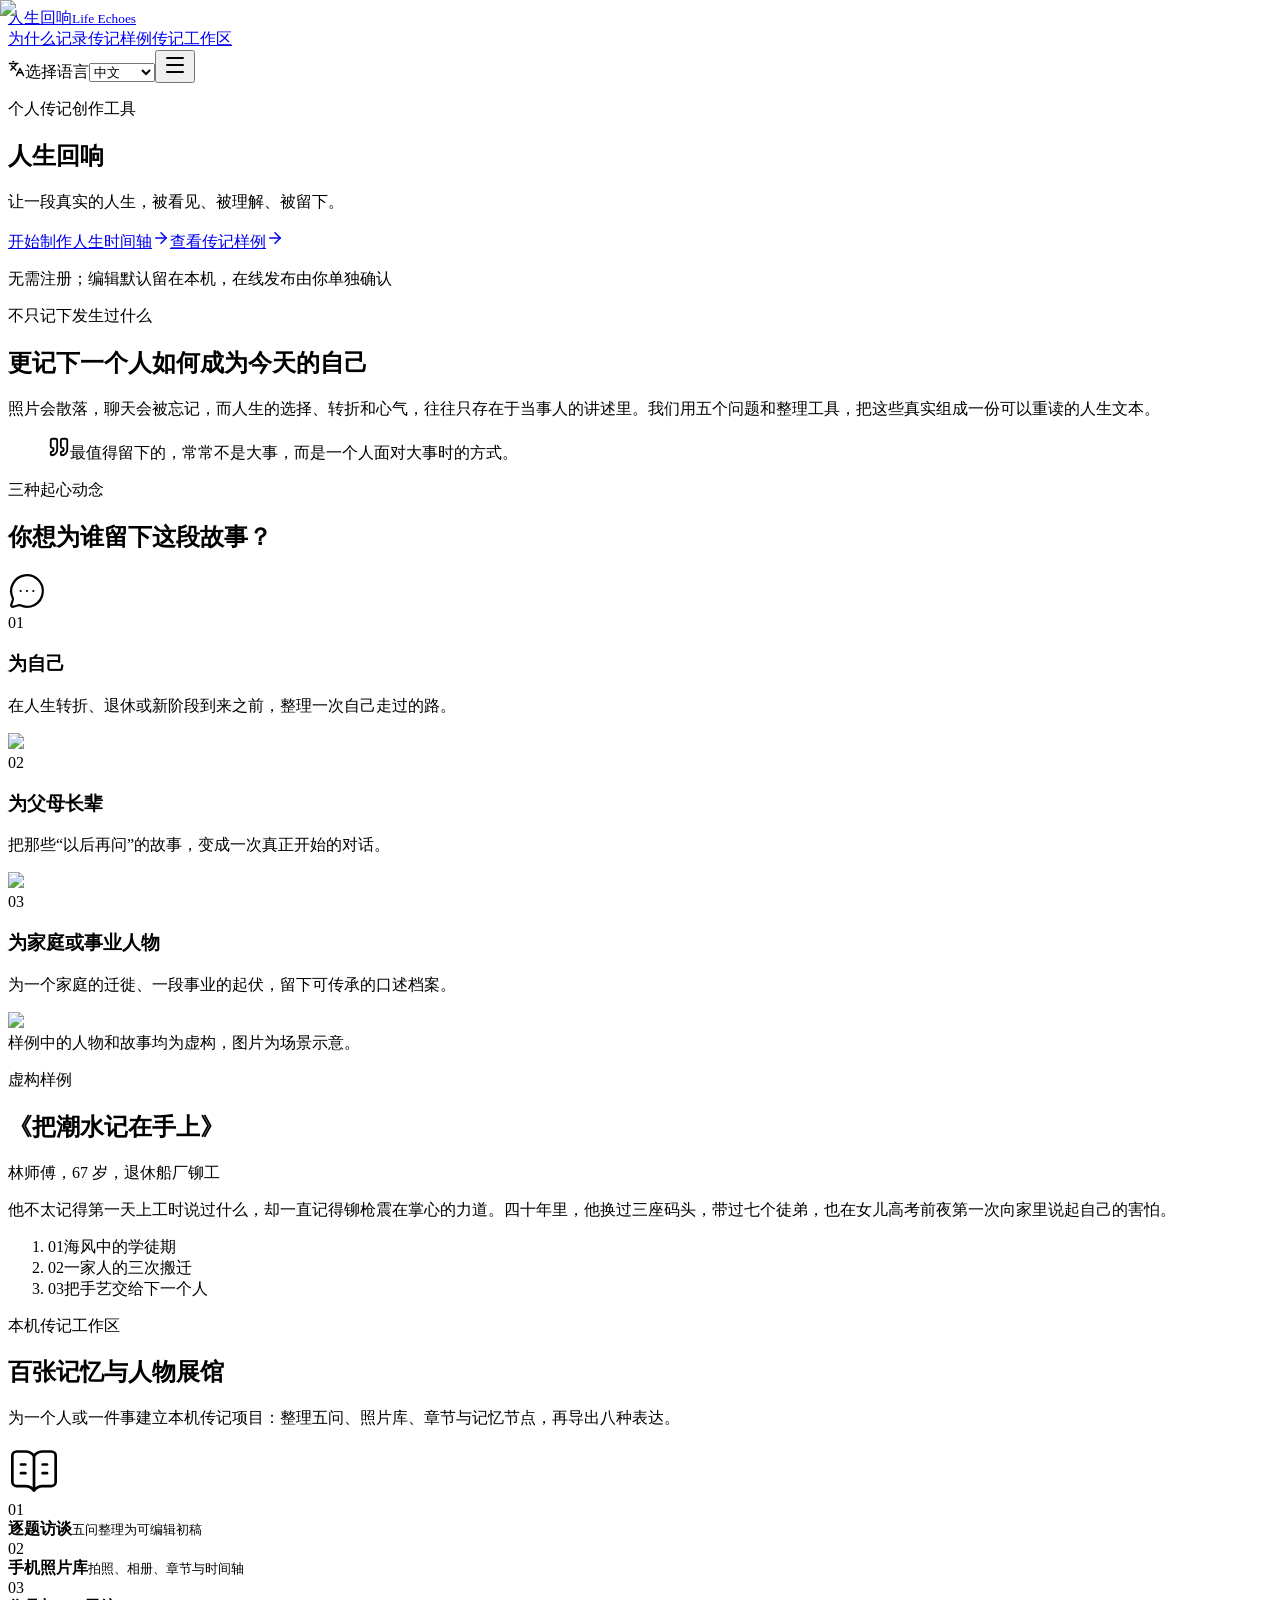
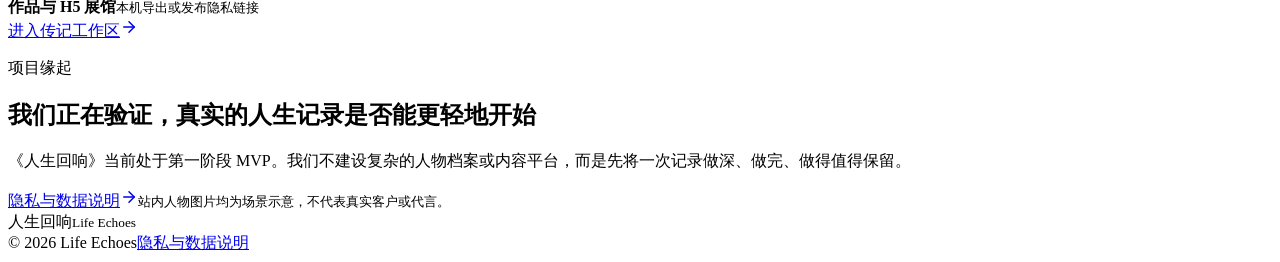
==== commit 25801e0a: "Remove co-creation from static site" ====
--- a/index.html
+++ b/index.html
@@ -1 +1 @@
-<!DOCTYPE html><html lang="zh-CN"><head><meta charSet="utf-8"/><meta name="viewport" content="width=device-width, initial-scale=1"/><link rel="preload" as="image" href="/life-echoes/images/hero-family-cn.jpg"/><link rel="stylesheet" href="/life-echoes/_next/static/chunks/3p7wuh4zp1f77.css" data-precedence="next"/><link rel="preload" as="script" fetchPriority="low" href="/life-echoes/_next/static/chunks/12aruqaur5huj.js"/><script src="/life-echoes/_next/static/chunks/3-3yuz7uf7l1u.js" async=""></script><script src="/life-echoes/_next/static/chunks/0_mec82-asrb5.js" async=""></script><script src="/life-echoes/_next/static/chunks/turbopack-3ns_3-tsc9p6c.js" async=""></script><script src="/life-echoes/_next/static/chunks/3fntmmi971322.js" async="" crossorigin=""></script><script src="/life-echoes/_next/static/chunks/1gxfeekhipcs_.js" async="" crossorigin=""></script><script src="/life-echoes/_next/static/chunks/20d3aqj7y46ja.js" async="" crossorigin=""></script><meta name="theme-color" content="#f3f0e9"/><title>人生回响 | Life Echoes</title><meta name="description" content="从五个问题开始，让一段真实的人生被看见、被理解、被留下。"/><meta property="og:title" content="人生回响 | Life Echoes"/><meta property="og:description" content="让一段真实的人生，被看见、被理解、被留下。"/><meta property="og:image" content="https://cqsheng1990.github.io/life-echoes/images/hero-family-cn.jpg"/><meta property="og:image:width" content="1800"/><meta property="og:image:height" content="1200"/><meta property="og:type" content="website"/><meta name="twitter:card" content="summary_large_image"/><meta name="twitter:title" content="人生回响 | Life Echoes"/><meta name="twitter:description" content="让一段真实的人生，被看见、被理解、被留下。"/><meta name="twitter:image" content="https://cqsheng1990.github.io/life-echoes/images/hero-family-cn.jpg"/><meta name="twitter:image:width" content="1800"/><meta name="twitter:image:height" content="1200"/><link rel="icon" href="/life-echoes/icon.svg?icon.286kcsxz93yj4.svg" sizes="any" type="image/svg+xml"/><script src="/life-echoes/_next/static/chunks/0cz1d0mv5g_q7.js" noModule=""></script></head><body><div hidden=""><!--$--><!--/$--></div><main id="top"><header class="site-header"><a class="brand" href="#top" aria-label="人生回响"><span>人生回响</span><small>Life Echoes</small></a><nav class="desktop-nav" aria-label="主导航"><a href="#stories">为什么记录</a><a href="#sample">传记样例</a><a href="#starter">传记工作区</a><a href="#service">共创服务</a><a class="nav-apply" href="#apply">申请共创</a></nav><div class="header-actions"><label class="language-select"><svg xmlns="http://www.w3.org/2000/svg" width="17" height="17" viewBox="0 0 24 24" fill="none" stroke="currentColor" stroke-width="2" stroke-linecap="round" stroke-linejoin="round" class="lucide lucide-languages" aria-hidden="true"><path d="m5 8 6 6"></path><path d="m4 14 6-6 2-3"></path><path d="M2 5h12"></path><path d="M7 2h1"></path><path d="m22 22-5-10-5 10"></path><path d="M14 18h6"></path></svg><span class="sr-only">选择语言</span><select><option value="zh" selected="">中文</option><option value="en">English</option></select></label><button class="menu-button" type="button" aria-expanded="false" aria-label="打开菜单"><svg xmlns="http://www.w3.org/2000/svg" width="24" height="24" viewBox="0 0 24 24" fill="none" stroke="currentColor" stroke-width="2" stroke-linecap="round" stroke-linejoin="round" class="lucide lucide-menu" aria-hidden="true"><path d="M4 5h16"></path><path d="M4 12h16"></path><path d="M4 19h16"></path></svg></button></div></header><section class="hero" aria-labelledby="hero-title"><img alt="家人在家中一起观看照片的场景示意" decoding="async" data-nimg="fill" class="hero-image" style="position:absolute;height:100%;width:100%;left:0;top:0;right:0;bottom:0;color:transparent" src="/life-echoes/images/hero-family-cn.jpg"/><div class="hero-overlay"></div><div class="hero-content page-shell"><p class="eyebrow light">个人传记内容服务</p><h1 id="hero-title">人生回响</h1><p class="hero-lead">让一段真实的人生，被看见、被理解、被留下。</p><div class="hero-actions"><a class="button button-light" href="/life-echoes/studio?lang=zh">开始制作人生时间轴<svg xmlns="http://www.w3.org/2000/svg" width="18" height="18" viewBox="0 0 24 24" fill="none" stroke="currentColor" stroke-width="2" stroke-linecap="round" stroke-linejoin="round" class="lucide lucide-arrow-right" aria-hidden="true"><path d="M5 12h14"></path><path d="m12 5 7 7-7 7"></path></svg></a><a class="text-link light-link" href="#service">了解共创服务<svg xmlns="http://www.w3.org/2000/svg" width="18" height="18" viewBox="0 0 24 24" fill="none" stroke="currentColor" stroke-width="2" stroke-linecap="round" stroke-linejoin="round" class="lucide lucide-arrow-right" aria-hidden="true"><path d="M5 12h14"></path><path d="m12 5 7 7-7 7"></path></svg></a></div><p class="hero-note">无需注册；编辑默认留在本机，在线发布由你单独确认</p></div></section><section class="intro-band" id="stories"><div class="page-shell intro-grid"><div><p class="eyebrow">不只记下发生过什么</p><h2>更记下一个人如何成为今天的自己</h2></div><div class="intro-copy"><p>照片会散落，聊天会被忘记，而人生的选择、转折和心气，往往只存在于当事人的讲述里。我们用访谈、整理和共创，把这些真实组成一份可以重读的人生文本。</p><blockquote><svg xmlns="http://www.w3.org/2000/svg" width="22" height="22" viewBox="0 0 24 24" fill="none" stroke="currentColor" stroke-width="2" stroke-linecap="round" stroke-linejoin="round" class="lucide lucide-quote" aria-hidden="true"><path d="M16 3a2 2 0 0 0-2 2v6a2 2 0 0 0 2 2 1 1 0 0 1 1 1v1a2 2 0 0 1-2 2 1 1 0 0 0-1 1v2a1 1 0 0 0 1 1 6 6 0 0 0 6-6V5a2 2 0 0 0-2-2z"></path><path d="M5 3a2 2 0 0 0-2 2v6a2 2 0 0 0 2 2 1 1 0 0 1 1 1v1a2 2 0 0 1-2 2 1 1 0 0 0-1 1v2a1 1 0 0 0 1 1 6 6 0 0 0 6-6V5a2 2 0 0 0-2-2z"></path></svg>最值得留下的，常常不是大事，而是一个人面对大事时的方式。</blockquote></div></div></section><section class="scenarios-section"><div class="page-shell"><p class="eyebrow">三种起心动念</p><div class="section-heading-row"><h2>你想为谁留下这段故事？</h2><svg xmlns="http://www.w3.org/2000/svg" width="38" height="38" viewBox="0 0 24 24" fill="none" stroke="currentColor" stroke-width="1.4" stroke-linecap="round" stroke-linejoin="round" class="lucide lucide-message-circle-more" aria-hidden="true"><path d="M2.992 16.342a2 2 0 0 1 .094 1.167l-1.065 3.29a1 1 0 0 0 1.236 1.168l3.413-.998a2 2 0 0 1 1.099.092 10 10 0 1 0-4.777-4.719"></path><path d="M8 12h.01"></path><path d="M12 12h.01"></path><path d="M16 12h.01"></path></svg></div><div class="scenario-grid"><article class="scenario-item"><span>01</span><h3>为自己</h3><p>在人生转折、退休或新阶段到来之前，整理一次自己走过的路。</p><img alt="一位女士在家中整理记录" loading="lazy" width="640" height="420" decoding="async" data-nimg="1" style="color:transparent" src="/life-echoes/images/story-cn.jpg"/></article><article class="scenario-item"><span>02</span><h3>为父母长辈</h3><p>把那些“以后再问”的故事，变成一次真正开始的对话。</p><img alt="长辈与家人交谈的场景示意" loading="lazy" width="640" height="420" decoding="async" data-nimg="1" style="color:transparent" src="/life-echoes/images/elder-foreign.jpg"/></article><article class="scenario-item"><span>03</span><h3>为家庭或事业人物</h3><p>为一个家庭的迁徙、一段事业的起伏，留下可传承的口述档案。</p><img alt="不同背景的朋友共同出行的场景" loading="lazy" width="640" height="420" decoding="async" data-nimg="1" style="color:transparent" src="/life-echoes/images/family-friends.jpg"/></article></div></div></section><section class="sample-section" id="sample"><div class="page-shell sample-grid"><div class="sample-image-wrap"><img alt="人物肖像场景示意" loading="lazy" decoding="async" data-nimg="fill" style="position:absolute;height:100%;width:100%;left:0;top:0;right:0;bottom:0;color:transparent" src="/life-echoes/images/portrait-man.jpg"/><span>样例中的人物和故事均为虚构，图片为场景示意。</span></div><div class="sample-copy"><p class="eyebrow light">虚构样例</p><h2>《把潮水记在手上》</h2><p class="sample-meta">林师傅，67 岁，退休船厂铆工</p><p class="sample-body">他不太记得第一天上工时说过什么，却一直记得铆枪震在掌心的力道。四十年里，他换过三座码头，带过七个徒弟，也在女儿高考前夜第一次向家里说起自己的害怕。</p><ol class="chapter-list"><li><span>0<!-- -->1</span>海风中的学徒期</li><li><span>0<!-- -->2</span>一家人的三次搬迁</li><li><span>0<!-- -->3</span>把手艺交给下一个人</li></ol></div></div></section><section class="starter-section" id="starter"><div class="page-shell starter-layout"><div class="starter-intro"><p class="eyebrow">本机传记工作区</p><h2>百张记忆与人物展馆</h2><p>为一个人或一件事建立本机传记项目：整理五问、照片库、章节与记忆节点，再导出八种表达。</p><svg xmlns="http://www.w3.org/2000/svg" width="52" height="52" viewBox="0 0 24 24" fill="none" stroke="currentColor" stroke-width="1.25" stroke-linecap="round" stroke-linejoin="round" class="lucide lucide-book-open-text" aria-hidden="true"><path d="M12 5v16"></path><path d="M16 13h2"></path><path d="M16 9h2"></path><path d="M20.001 19A2 2 0 0022 17V5a2 2 0 00-1.999-2L16 3.002A5 5 0 0012 5a5 5 0 00-4-2H4a2 2 0 00-2 2v12a2 2 0 001.999 2H8a5 5 0 014 2 5 5 0 014-2z"></path><path d="M6 13h2"></path><path d="M6 9h2"></path></svg></div><div class="studio-entry-panel"><span>01</span><div><strong>逐题访谈</strong><small>五问整理为可编辑初稿</small></div><span>02</span><div><strong>手机照片库</strong><small>拍照、相册、章节与时间轴</small></div><span>03</span><div><strong>作品与 H5 展馆</strong><small>本机导出或发布隐私链接</small></div><a class="button button-primary" href="/life-echoes/studio?lang=zh">进入传记工作区<svg xmlns="http://www.w3.org/2000/svg" width="18" height="18" viewBox="0 0 24 24" fill="none" stroke="currentColor" stroke-width="2" stroke-linecap="round" stroke-linejoin="round" class="lucide lucide-arrow-right" aria-hidden="true"><path d="M5 12h14"></path><path d="m12 5 7 7-7 7"></path></svg></a></div></div></section><section class="service-section" id="service"><div class="page-shell service-layout"><div><p class="eyebrow light">首批案例共创</p><h2>把起点，变成一篇可重读的人生故事</h2><p class="service-body">由内容编辑进行一次线上访谈、结构整理和文字共创，交付一篇个人叙事文本。进入服务前会先由人工沟通需求、边界与时间安排。</p></div><div class="service-details"><div class="service-columns"><ul><li><svg xmlns="http://www.w3.org/2000/svg" width="17" height="17" viewBox="0 0 24 24" fill="none" stroke="currentColor" stroke-width="2" stroke-linecap="round" stroke-linejoin="round" class="lucide lucide-check" aria-hidden="true"><path d="M20 6 9 17l-5-5"></path></svg>一次 60-90 分钟线上访谈</li><li><svg xmlns="http://www.w3.org/2000/svg" width="17" height="17" viewBox="0 0 24 24" fill="none" stroke="currentColor" stroke-width="2" stroke-linecap="round" stroke-linejoin="round" class="lucide lucide-check" aria-hidden="true"><path d="M20 6 9 17l-5-5"></path></svg>一篇 1500-2500 字叙事文本</li><li><svg xmlns="http://www.w3.org/2000/svg" width="17" height="17" viewBox="0 0 24 24" fill="none" stroke="currentColor" stroke-width="2" stroke-linecap="round" stroke-linejoin="round" class="lucide lucide-check" aria-hidden="true"><path d="M20 6 9 17l-5-5"></path></svg>一次事实和表达修订</li></ul><ul class="boundaries"><li>不含印刷成书、视频或音频制作</li><li>不提供家族谱系、历史考据或事实背书</li><li>首阶段由人工筛选，不保证每份申请都进入服务</li></ul></div><a class="button button-light" href="#apply">申请成为共创案例<svg xmlns="http://www.w3.org/2000/svg" width="18" height="18" viewBox="0 0 24 24" fill="none" stroke="currentColor" stroke-width="2" stroke-linecap="round" stroke-linejoin="round" class="lucide lucide-arrow-down" aria-hidden="true"><path d="M12 5v14"></path><path d="m19 12-7 7-7-7"></path></svg></a></div></div></section><section class="application-section" id="apply"><div class="page-shell application-layout"><div class="application-intro"><p class="eyebrow">共创申请</p><h2>先让我们了解你想留下的是什么</h2><p>这里只接收联系线索和基本需求，请不要填写故事正文或敏感细节。</p></div><form class="application-form"><div class="form-grid"><label><span>姓名或称谓</span><input type="text" required="" maxLength="60" autoComplete="name" placeholder="例如：林女士" name="displayName"/></label><label><span>记录对象</span><select name="recordSubject" required=""><option value="" disabled="" selected="">--</option><option value="self">自己</option><option value="parent">父母长辈</option><option value="family">家庭人物</option><option value="business">事业人物</option><option value="other">其他</option></select></label><label><span>联系方式</span><select name="contactType"><option value="wechat" selected="">微信</option><option value="phone">手机</option><option value="email">邮箱</option></select></label><label><span>联系内容</span><input type="text" required="" maxLength="120" autoComplete="off" placeholder="请填写对应的微信号、手机号或邮箱" name="contactValue"/></label><label><span>你与记录对象的关系</span><input type="text" required="" maxLength="80" placeholder="例如：女儿、本人、多年同事" name="relationship"/></label><label><span>使用目的</span><select name="purpose" required=""><option value="" disabled="" selected="">--</option><option value="gift">家庭纪念 / 礼物</option><option value="reflection">个人回顾</option><option value="inheritance">家庭传承</option><option value="archive">事业或组织档案</option><option value="other">其他</option></select></label></div><label class="form-wide"><span>补充说明（选填）</span><textarea name="notes" rows="4" maxLength="300" placeholder="时间节点和大致目标等，300 字以内"></textarea><small>0<!-- --> / 300</small></label><div class="honeypot" aria-hidden="true"><label>Website<input type="text" tabindex="-1" autoComplete="off" name="website"/></label></div><label class="consent-row"><input type="checkbox" required="" name="privacyConsent"/><span>我已阅读并同意隐私说明（2026-08-24-v5）<!-- --> <a href="/life-echoes/privacy?lang=zh">查看隐私说明</a></span></label><button class="button button-primary form-submit" type="submit"><svg xmlns="http://www.w3.org/2000/svg" width="18" height="18" viewBox="0 0 24 24" fill="none" stroke="currentColor" stroke-width="2" stroke-linecap="round" stroke-linejoin="round" class="lucide lucide-download" aria-hidden="true"><path d="M12 15V3"></path><path d="M21 15v4a2 2 0 0 1-2 2H5a2 2 0 0 1-2-2v-4"></path><path d="m7 10 5 5 5-5"></path></svg>下载申请摘要</button></form></div></section><section class="origin-section"><div class="page-shell origin-grid"><div><p class="eyebrow light">项目缘起</p><h2>我们正在验证，真实的人生记录是否能更轻地开始</h2></div><div><p>《人生回响》当前处于第一阶段 MVP。我们不建设复杂的人物档案或内容平台，而是先将一次记录做深、做完、做得值得保留。</p><a class="text-link light-link" href="/life-echoes/privacy?lang=zh">隐私与数据说明<svg xmlns="http://www.w3.org/2000/svg" width="18" height="18" viewBox="0 0 24 24" fill="none" stroke="currentColor" stroke-width="2" stroke-linecap="round" stroke-linejoin="round" class="lucide lucide-arrow-right" aria-hidden="true"><path d="M5 12h14"></path><path d="m12 5 7 7-7 7"></path></svg></a><small>站内人物图片均为场景示意，不代表真实客户或代言。</small></div></div></section><footer class="site-footer"><div class="page-shell footer-inner"><div class="brand footer-brand"><span>人生回响</span><small>Life Echoes</small></div><span>© 2026 Life Echoes</span><a href="/life-echoes/privacy?lang=zh">隐私与数据说明</a></div></footer></main><!--$--><!--/$--><script src="/life-echoes/_next/static/chunks/12aruqaur5huj.js" id="_R_" async=""></script><script>(self.__next_f=self.__next_f||[]).push([0])</script><script>self.__next_f.push([1,"1:\"$Sreact.fragment\"\n2:I[39756,[\"/life-echoes/_next/static/chunks/3fntmmi971322.js\"],\"default\"]\n3:I[37457,[\"/life-echoes/_next/static/chunks/3fntmmi971322.js\"],\"default\"]\n5:I[97367,[\"/life-echoes/_next/static/chunks/3fntmmi971322.js\"],\"OutletBoundary\"]\n6:\"$Sreact.suspense\"\n8:I[97367,[\"/life-echoes/_next/static/chunks/3fntmmi971322.js\"],\"ViewportBoundary\"]\na:I[97367,[\"/life-echoes/_next/static/chunks/3fntmmi971322.js\"],\"MetadataBoundary\"]\nc:I[68027,[\"/life-echoes/_next/static/chunks/3fntmmi971322.js\"],\"default\",1]\n:HL[\"/life-echoes/_next/static/chunks/3p7wuh4zp1f77.css\",\"style\"]\n0:{\"P\":null,\"c\":[\"\",\"\"],\"q\":\"\",\"i\":false,\"f\":[[[\"\",{\"children\":[\"__PAGE__\",{},\"$undefined\",\"$undefined\",4608]},\"$undefined\",\"$undefined\",4624],[[\"$\",\"$1\",\"c\",{\"children\":[[[\"$\",\"link\",\"0\",{\"rel\":\"stylesheet\",\"href\":\"/life-echoes/_next/static/chunks/3p7wuh4zp1f77.css\",\"precedence\":\"next\",\"crossOrigin\":\"$undefined\",\"nonce\":\"$undefined\"}],[\"$\",\"script\",\"script-0\",{\"src\":\"/life-echoes/_next/static/chunks/3fntmmi971322.js\",\"async\":true,\"nonce\":\"$undefined\"}]],[\"$\",\"html\",null,{\"lang\":\"zh-CN\",\"children\":[\"$\",\"body\",null,{\"children\":[\"$\",\"$L2\",null,{\"parallelRouterKey\":\"children\",\"error\":\"$undefined\",\"errorStyles\":\"$undefined\",\"errorScripts\":\"$undefined\",\"template\":[\"$\",\"$L3\",null,{}],\"templateStyles\":\"$undefined\",\"templateScripts\":\"$undefined\",\"notFound\":[[[\"$\",\"title\",null,{\"children\":\"404: This page could not be found.\"}],[\"$\",\"div\",null,{\"style\":{\"fontFamily\":\"system-ui,\\\"Segoe UI\\\",Roboto,Helvetica,Arial,sans-serif,\\\"Apple Color Emoji\\\",\\\"Segoe UI Emoji\\\"\",\"height\":\"100vh\",\"textAlign\":\"center\",\"display\":\"flex\",\"flexDirection\":\"column\",\"alignItems\":\"center\",\"justifyContent\":\"center\"},\"children\":[\"$\",\"div\",null,{\"children\":[[\"$\",\"style\",null,{\"dangerouslySetInnerHTML\":{\"__html\":\"body{color:#000;background:#fff;margin:0}.next-error-h1{border-right:1px solid rgba(0,0,0,.3)}@media (prefers-color-scheme:dark){body{color:#fff;background:#000}.next-error-h1{border-right:1px solid rgba(255,255,255,.3)}}\"}}],[\"$\",\"h1\",null,{\"className\":\"next-error-h1\",\"style\":{\"display\":\"inline-block\",\"margin\":\"0 20px 0 0\",\"padding\":\"0 23px 0 0\",\"fontSize\":24,\"fontWeight\":500,\"verticalAlign\":\"top\",\"lineHeight\":\"49px\"},\"children\":404}],[\"$\",\"div\",null,{\"style\":{\"display\":\"inline-block\"},\"children\":[\"$\",\"h2\",null,{\"style\":{\"fontSize\":14,\"fontWeight\":400,\"lineHeight\":\"49px\",\"margin\":0},\"children\":\"This page could not be found.\"}]}]]}]}]],[]],\"forbidden\":\"$undefined\",\"unauthorized\":\"$undefined\"}]}]}]]}],{\"children\":[[\"$\",\"$1\",\"c\",{\"children\":[\"$L4\",[[\"$\",\"script\",\"script-0\",{\"src\":\"/life-echoes/_next/static/chunks/1gxfeekhipcs_.js\",\"async\":true,\"nonce\":\"$undefined\"}],[\"$\",\"script\",\"script-1\",{\"src\":\"/life-echoes/_next/static/chunks/20d3aqj7y46ja.js\",\"async\":true,\"nonce\":\"$undefined\"}]],[\"$\",\"$L5\",null,{\"children\":[\"$\",\"$6\",null,{\"name\":\"Next.MetadataOutlet\",\"children\":\"$@7\"}]}]]}],{},null,false,null]},null,false,null],[\"$\",\"$1\",\"h\",{\"children\":[null,[\"$\",\"$L8\",null,{\"children\":\"$L9\"}],[\"$\",\"div\",null,{\"hidden\":true,\"children\":[\"$\",\"$La\",null,{\"children\":[\"$\",\"$6\",null,{\"name\":\"Next.Metadata\",\"children\":\"$Lb\"}]}]}],null]}],false]],\"m\":\"$undefined\",\"G\":[\"$c\",[[\"$\",\"link\",\"0\",{\"rel\":\"stylesheet\",\"href\":\"/life-echoes/_next/static/chunks/3p7wuh4zp1f77.css\",\"precedence\":\"next\",\"crossOrigin\":\"$undefined\",\"nonce\":\"$undefined\"}]]],\"S\":true,\"h\":null,\"r\":\"$undefined\",\"s\":\"$undefined\",\"a\":\"$undefined\",\"l\":\"$undefined\",\"p\":\"$undefined\",\"d\":\"$undefined\",\"b\":\"htryvQDw8jWyHlw3AIfY2\"}\nd:I[86701,[\"/life-echoes/_next/static/chunks/3fntmmi971322.js\",\"/life-echoes/_next/static/chunks/1gxfeekhipcs_.js\",\"/life-echoes/_next/static/chunks/20d3aqj7y46ja.js\"],\"SiteExperience\"]\n4:[\"$\",\"$Ld\",null,{\"initialLocale\":\"zh\"}]\n9:[[\"$\",\"meta\",\"0\",{\"charSet\":\"utf-8\"}],[\"$\",\"meta\",\"1\",{\"name\":\"viewport\",\"content\":\"width=device-width, initial-scale=1\"}],[\"$\",\"meta\",\"2\",{\"name\":\"theme-color\",\"content\":\"#f3f0e9\"}]]\ne:I[27201,[\"/life-echoes/_next/static/chunks/3fntmmi971322.js\"],\"IconMark\"]\n7:null\nb:[[\"$\",\"title\",\"0\",{\"children\":\"人生回响 | Life Echoes\"}],[\"$\",\"meta\",\"1\",{\"name\":\"description\",\"content\":\"从五个问题开始，让一段真实的人生被看见、被理解、被留下。\"}],[\"$\",\"meta\",\"2\",{\"property\":\"og:title\",\"content\":\"人生回响 | Life Echoes\"}],[\"$\",\"meta\",\"3\",{\"property\":\"og:description\",\"content\":\"让一段真实的人生，被看见、被理解、被留下。\"}],[\"$\",\"meta\",\"4\",{\"property\":\"og:image\",\"content\":\"https://cqsheng1990.github.io/life-echoes/images/hero-family-cn.jpg\"}],[\"$\",\"meta\",\"5\",{\"property\":\"og:image:width\",\"content\":\"1800\"}],[\"$\",\"meta\",\"6\",{\"property\":\"og:image:height\",\"content\":\"1200\"}],[\"$\",\"meta\",\"7\",{\"property\":\"og:type\",\"content\":\"website\"}],[\"$\",\"meta\",\"8\",{\"name\":\"twitter:card\",\"content\":\"summary_large_image\"}],[\"$\",\"meta\",\"9\",{\"name\":\"twitter:title\",\"content\":\"人生回响 | Life Echoes\"}],[\"$\",\"meta\",\"10\",{\"name\":\"twitter:description\",\"content\":\"让一段真实的人生，被看见、被理解、被留下。\"}],[\"$\",\"meta\",\"11\",{\"name\":\"twitter:image\",\"content\":\"https://cqsheng1990.github.io/life-echoes/images/hero-family-cn.jpg\"}],[\"$\",\"meta\",\"12\",{\"name\":\"twitter:image:width\",\"content\":\"1800\"}],[\"$\",\"meta\",\"13\",{\"name\":\"twitter:image:height\",\"content\":\"1200\"}],[\"$\",\"link\",\"14\",{\"rel\":\"icon\",\"href\":\"/life-echoes/icon.svg?icon.286kcsxz93yj4.svg\",\"sizes\":\"any\",\"type\":\"image/svg+xml\"}],[\"$\",\"$Le\",\"15\",{}]]\n"])</script></body></html>+<!DOCTYPE html><html lang="zh-CN"><head><meta charSet="utf-8"/><meta name="viewport" content="width=device-width, initial-scale=1"/><link rel="preload" as="image" href="/life-echoes/images/hero-family-cn.jpg"/><link rel="stylesheet" href="/life-echoes/_next/static/chunks/3p7wuh4zp1f77.css" data-precedence="next"/><link rel="preload" as="script" fetchPriority="low" href="/life-echoes/_next/static/chunks/12aruqaur5huj.js"/><script src="/life-echoes/_next/static/chunks/3-3yuz7uf7l1u.js" async=""></script><script src="/life-echoes/_next/static/chunks/0_mec82-asrb5.js" async=""></script><script src="/life-echoes/_next/static/chunks/turbopack-3ns_3-tsc9p6c.js" async=""></script><script src="/life-echoes/_next/static/chunks/3fntmmi971322.js" async="" crossorigin=""></script><script src="/life-echoes/_next/static/chunks/1h413kxx7_i83.js" async="" crossorigin=""></script><script src="/life-echoes/_next/static/chunks/3of-h4_ldlgbs.js" async="" crossorigin=""></script><meta name="theme-color" content="#f3f0e9"/><title>人生回响 | Life Echoes</title><meta name="description" content="从五个问题开始，让一段真实的人生被看见、被理解、被留下。"/><meta property="og:title" content="人生回响 | Life Echoes"/><meta property="og:description" content="让一段真实的人生，被看见、被理解、被留下。"/><meta property="og:image" content="https://cqsheng1990.github.io/life-echoes/images/hero-family-cn.jpg"/><meta property="og:image:width" content="1800"/><meta property="og:image:height" content="1200"/><meta property="og:type" content="website"/><meta name="twitter:card" content="summary_large_image"/><meta name="twitter:title" content="人生回响 | Life Echoes"/><meta name="twitter:description" content="让一段真实的人生，被看见、被理解、被留下。"/><meta name="twitter:image" content="https://cqsheng1990.github.io/life-echoes/images/hero-family-cn.jpg"/><meta name="twitter:image:width" content="1800"/><meta name="twitter:image:height" content="1200"/><link rel="icon" href="/life-echoes/icon.svg?icon.286kcsxz93yj4.svg" sizes="any" type="image/svg+xml"/><script src="/life-echoes/_next/static/chunks/0cz1d0mv5g_q7.js" noModule=""></script></head><body><div hidden=""><!--$--><!--/$--></div><main id="top"><header class="site-header"><a class="brand" href="#top" aria-label="人生回响"><span>人生回响</span><small>Life Echoes</small></a><nav class="desktop-nav" aria-label="主导航"><a href="#stories">为什么记录</a><a href="#sample">传记样例</a><a href="#starter">传记工作区</a></nav><div class="header-actions"><label class="language-select"><svg xmlns="http://www.w3.org/2000/svg" width="17" height="17" viewBox="0 0 24 24" fill="none" stroke="currentColor" stroke-width="2" stroke-linecap="round" stroke-linejoin="round" class="lucide lucide-languages" aria-hidden="true"><path d="m5 8 6 6"></path><path d="m4 14 6-6 2-3"></path><path d="M2 5h12"></path><path d="M7 2h1"></path><path d="m22 22-5-10-5 10"></path><path d="M14 18h6"></path></svg><span class="sr-only">选择语言</span><select><option value="zh" selected="">中文</option><option value="en">English</option></select></label><button class="menu-button" type="button" aria-expanded="false" aria-label="打开菜单"><svg xmlns="http://www.w3.org/2000/svg" width="24" height="24" viewBox="0 0 24 24" fill="none" stroke="currentColor" stroke-width="2" stroke-linecap="round" stroke-linejoin="round" class="lucide lucide-menu" aria-hidden="true"><path d="M4 5h16"></path><path d="M4 12h16"></path><path d="M4 19h16"></path></svg></button></div></header><section class="hero" aria-labelledby="hero-title"><img alt="家人在家中一起观看照片的场景示意" decoding="async" data-nimg="fill" class="hero-image" style="position:absolute;height:100%;width:100%;left:0;top:0;right:0;bottom:0;color:transparent" src="/life-echoes/images/hero-family-cn.jpg"/><div class="hero-overlay"></div><div class="hero-content page-shell"><p class="eyebrow light">个人传记创作工具</p><h1 id="hero-title">人生回响</h1><p class="hero-lead">让一段真实的人生，被看见、被理解、被留下。</p><div class="hero-actions"><a class="button button-light" href="/life-echoes/studio?lang=zh">开始制作人生时间轴<svg xmlns="http://www.w3.org/2000/svg" width="18" height="18" viewBox="0 0 24 24" fill="none" stroke="currentColor" stroke-width="2" stroke-linecap="round" stroke-linejoin="round" class="lucide lucide-arrow-right" aria-hidden="true"><path d="M5 12h14"></path><path d="m12 5 7 7-7 7"></path></svg></a><a class="text-link light-link" href="#sample">查看传记样例<svg xmlns="http://www.w3.org/2000/svg" width="18" height="18" viewBox="0 0 24 24" fill="none" stroke="currentColor" stroke-width="2" stroke-linecap="round" stroke-linejoin="round" class="lucide lucide-arrow-right" aria-hidden="true"><path d="M5 12h14"></path><path d="m12 5 7 7-7 7"></path></svg></a></div><p class="hero-note">无需注册；编辑默认留在本机，在线发布由你单独确认</p></div></section><section class="intro-band" id="stories"><div class="page-shell intro-grid"><div><p class="eyebrow">不只记下发生过什么</p><h2>更记下一个人如何成为今天的自己</h2></div><div class="intro-copy"><p>照片会散落，聊天会被忘记，而人生的选择、转折和心气，往往只存在于当事人的讲述里。我们用五个问题和整理工具，把这些真实组成一份可以重读的人生文本。</p><blockquote><svg xmlns="http://www.w3.org/2000/svg" width="22" height="22" viewBox="0 0 24 24" fill="none" stroke="currentColor" stroke-width="2" stroke-linecap="round" stroke-linejoin="round" class="lucide lucide-quote" aria-hidden="true"><path d="M16 3a2 2 0 0 0-2 2v6a2 2 0 0 0 2 2 1 1 0 0 1 1 1v1a2 2 0 0 1-2 2 1 1 0 0 0-1 1v2a1 1 0 0 0 1 1 6 6 0 0 0 6-6V5a2 2 0 0 0-2-2z"></path><path d="M5 3a2 2 0 0 0-2 2v6a2 2 0 0 0 2 2 1 1 0 0 1 1 1v1a2 2 0 0 1-2 2 1 1 0 0 0-1 1v2a1 1 0 0 0 1 1 6 6 0 0 0 6-6V5a2 2 0 0 0-2-2z"></path></svg>最值得留下的，常常不是大事，而是一个人面对大事时的方式。</blockquote></div></div></section><section class="scenarios-section"><div class="page-shell"><p class="eyebrow">三种起心动念</p><div class="section-heading-row"><h2>你想为谁留下这段故事？</h2><svg xmlns="http://www.w3.org/2000/svg" width="38" height="38" viewBox="0 0 24 24" fill="none" stroke="currentColor" stroke-width="1.4" stroke-linecap="round" stroke-linejoin="round" class="lucide lucide-message-circle-more" aria-hidden="true"><path d="M2.992 16.342a2 2 0 0 1 .094 1.167l-1.065 3.29a1 1 0 0 0 1.236 1.168l3.413-.998a2 2 0 0 1 1.099.092 10 10 0 1 0-4.777-4.719"></path><path d="M8 12h.01"></path><path d="M12 12h.01"></path><path d="M16 12h.01"></path></svg></div><div class="scenario-grid"><article class="scenario-item"><span>01</span><h3>为自己</h3><p>在人生转折、退休或新阶段到来之前，整理一次自己走过的路。</p><img alt="一位女士在家中整理记录" loading="lazy" width="640" height="420" decoding="async" data-nimg="1" style="color:transparent" src="/life-echoes/images/story-cn.jpg"/></article><article class="scenario-item"><span>02</span><h3>为父母长辈</h3><p>把那些“以后再问”的故事，变成一次真正开始的对话。</p><img alt="长辈与家人交谈的场景示意" loading="lazy" width="640" height="420" decoding="async" data-nimg="1" style="color:transparent" src="/life-echoes/images/elder-foreign.jpg"/></article><article class="scenario-item"><span>03</span><h3>为家庭或事业人物</h3><p>为一个家庭的迁徙、一段事业的起伏，留下可传承的口述档案。</p><img alt="不同背景的朋友共同出行的场景" loading="lazy" width="640" height="420" decoding="async" data-nimg="1" style="color:transparent" src="/life-echoes/images/family-friends.jpg"/></article></div></div></section><section class="sample-section" id="sample"><div class="page-shell sample-grid"><div class="sample-image-wrap"><img alt="人物肖像场景示意" loading="lazy" decoding="async" data-nimg="fill" style="position:absolute;height:100%;width:100%;left:0;top:0;right:0;bottom:0;color:transparent" src="/life-echoes/images/portrait-man.jpg"/><span>样例中的人物和故事均为虚构，图片为场景示意。</span></div><div class="sample-copy"><p class="eyebrow light">虚构样例</p><h2>《把潮水记在手上》</h2><p class="sample-meta">林师傅，67 岁，退休船厂铆工</p><p class="sample-body">他不太记得第一天上工时说过什么，却一直记得铆枪震在掌心的力道。四十年里，他换过三座码头，带过七个徒弟，也在女儿高考前夜第一次向家里说起自己的害怕。</p><ol class="chapter-list"><li><span>0<!-- -->1</span>海风中的学徒期</li><li><span>0<!-- -->2</span>一家人的三次搬迁</li><li><span>0<!-- -->3</span>把手艺交给下一个人</li></ol></div></div></section><section class="starter-section" id="starter"><div class="page-shell starter-layout"><div class="starter-intro"><p class="eyebrow">本机传记工作区</p><h2>百张记忆与人物展馆</h2><p>为一个人或一件事建立本机传记项目：整理五问、照片库、章节与记忆节点，再导出八种表达。</p><svg xmlns="http://www.w3.org/2000/svg" width="52" height="52" viewBox="0 0 24 24" fill="none" stroke="currentColor" stroke-width="1.25" stroke-linecap="round" stroke-linejoin="round" class="lucide lucide-book-open-text" aria-hidden="true"><path d="M12 5v16"></path><path d="M16 13h2"></path><path d="M16 9h2"></path><path d="M20.001 19A2 2 0 0022 17V5a2 2 0 00-1.999-2L16 3.002A5 5 0 0012 5a5 5 0 00-4-2H4a2 2 0 00-2 2v12a2 2 0 001.999 2H8a5 5 0 014 2 5 5 0 014-2z"></path><path d="M6 13h2"></path><path d="M6 9h2"></path></svg></div><div class="studio-entry-panel"><span>01</span><div><strong>逐题访谈</strong><small>五问整理为可编辑初稿</small></div><span>02</span><div><strong>手机照片库</strong><small>拍照、相册、章节与时间轴</small></div><span>03</span><div><strong>作品与 H5 展馆</strong><small>本机导出或发布隐私链接</small></div><a class="button button-primary" href="/life-echoes/studio?lang=zh">进入传记工作区<svg xmlns="http://www.w3.org/2000/svg" width="18" height="18" viewBox="0 0 24 24" fill="none" stroke="currentColor" stroke-width="2" stroke-linecap="round" stroke-linejoin="round" class="lucide lucide-arrow-right" aria-hidden="true"><path d="M5 12h14"></path><path d="m12 5 7 7-7 7"></path></svg></a></div></div></section><section class="origin-section"><div class="page-shell origin-grid"><div><p class="eyebrow light">项目缘起</p><h2>我们正在验证，真实的人生记录是否能更轻地开始</h2></div><div><p>《人生回响》当前处于第一阶段 MVP。我们不建设复杂的人物档案或内容平台，而是先将一次记录做深、做完、做得值得保留。</p><a class="text-link light-link" href="/life-echoes/privacy?lang=zh">隐私与数据说明<svg xmlns="http://www.w3.org/2000/svg" width="18" height="18" viewBox="0 0 24 24" fill="none" stroke="currentColor" stroke-width="2" stroke-linecap="round" stroke-linejoin="round" class="lucide lucide-arrow-right" aria-hidden="true"><path d="M5 12h14"></path><path d="m12 5 7 7-7 7"></path></svg></a><small>站内人物图片均为场景示意，不代表真实客户或代言。</small></div></div></section><footer class="site-footer"><div class="page-shell footer-inner"><div class="brand footer-brand"><span>人生回响</span><small>Life Echoes</small></div><span>© 2026 Life Echoes</span><a href="/life-echoes/privacy?lang=zh">隐私与数据说明</a></div></footer></main><!--$--><!--/$--><script src="/life-echoes/_next/static/chunks/12aruqaur5huj.js" id="_R_" async=""></script><script>(self.__next_f=self.__next_f||[]).push([0])</script><script>self.__next_f.push([1,"1:\"$Sreact.fragment\"\n2:I[39756,[\"/life-echoes/_next/static/chunks/3fntmmi971322.js\"],\"default\"]\n3:I[37457,[\"/life-echoes/_next/static/chunks/3fntmmi971322.js\"],\"default\"]\n5:I[97367,[\"/life-echoes/_next/static/chunks/3fntmmi971322.js\"],\"OutletBoundary\"]\n6:\"$Sreact.suspense\"\n8:I[97367,[\"/life-echoes/_next/static/chunks/3fntmmi971322.js\"],\"ViewportBoundary\"]\na:I[97367,[\"/life-echoes/_next/static/chunks/3fntmmi971322.js\"],\"MetadataBoundary\"]\nc:I[68027,[\"/life-echoes/_next/static/chunks/3fntmmi971322.js\"],\"default\",1]\n:HL[\"/life-echoes/_next/static/chunks/3p7wuh4zp1f77.css\",\"style\"]\n0:{\"P\":null,\"c\":[\"\",\"\"],\"q\":\"\",\"i\":false,\"f\":[[[\"\",{\"children\":[\"__PAGE__\",{},\"$undefined\",\"$undefined\",4608]},\"$undefined\",\"$undefined\",4624],[[\"$\",\"$1\",\"c\",{\"children\":[[[\"$\",\"link\",\"0\",{\"rel\":\"stylesheet\",\"href\":\"/life-echoes/_next/static/chunks/3p7wuh4zp1f77.css\",\"precedence\":\"next\",\"crossOrigin\":\"$undefined\",\"nonce\":\"$undefined\"}],[\"$\",\"script\",\"script-0\",{\"src\":\"/life-echoes/_next/static/chunks/3fntmmi971322.js\",\"async\":true,\"nonce\":\"$undefined\"}]],[\"$\",\"html\",null,{\"lang\":\"zh-CN\",\"children\":[\"$\",\"body\",null,{\"children\":[\"$\",\"$L2\",null,{\"parallelRouterKey\":\"children\",\"error\":\"$undefined\",\"errorStyles\":\"$undefined\",\"errorScripts\":\"$undefined\",\"template\":[\"$\",\"$L3\",null,{}],\"templateStyles\":\"$undefined\",\"templateScripts\":\"$undefined\",\"notFound\":[[[\"$\",\"title\",null,{\"children\":\"404: This page could not be found.\"}],[\"$\",\"div\",null,{\"style\":{\"fontFamily\":\"system-ui,\\\"Segoe UI\\\",Roboto,Helvetica,Arial,sans-serif,\\\"Apple Color Emoji\\\",\\\"Segoe UI Emoji\\\"\",\"height\":\"100vh\",\"textAlign\":\"center\",\"display\":\"flex\",\"flexDirection\":\"column\",\"alignItems\":\"center\",\"justifyContent\":\"center\"},\"children\":[\"$\",\"div\",null,{\"children\":[[\"$\",\"style\",null,{\"dangerouslySetInnerHTML\":{\"__html\":\"body{color:#000;background:#fff;margin:0}.next-error-h1{border-right:1px solid rgba(0,0,0,.3)}@media (prefers-color-scheme:dark){body{color:#fff;background:#000}.next-error-h1{border-right:1px solid rgba(255,255,255,.3)}}\"}}],[\"$\",\"h1\",null,{\"className\":\"next-error-h1\",\"style\":{\"display\":\"inline-block\",\"margin\":\"0 20px 0 0\",\"padding\":\"0 23px 0 0\",\"fontSize\":24,\"fontWeight\":500,\"verticalAlign\":\"top\",\"lineHeight\":\"49px\"},\"children\":404}],[\"$\",\"div\",null,{\"style\":{\"display\":\"inline-block\"},\"children\":[\"$\",\"h2\",null,{\"style\":{\"fontSize\":14,\"fontWeight\":400,\"lineHeight\":\"49px\",\"margin\":0},\"children\":\"This page could not be found.\"}]}]]}]}]],[]],\"forbidden\":\"$undefined\",\"unauthorized\":\"$undefined\"}]}]}]]}],{\"children\":[[\"$\",\"$1\",\"c\",{\"children\":[\"$L4\",[[\"$\",\"script\",\"script-0\",{\"src\":\"/life-echoes/_next/static/chunks/1h413kxx7_i83.js\",\"async\":true,\"nonce\":\"$undefined\"}],[\"$\",\"script\",\"script-1\",{\"src\":\"/life-echoes/_next/static/chunks/3of-h4_ldlgbs.js\",\"async\":true,\"nonce\":\"$undefined\"}]],[\"$\",\"$L5\",null,{\"children\":[\"$\",\"$6\",null,{\"name\":\"Next.MetadataOutlet\",\"children\":\"$@7\"}]}]]}],{},null,false,null]},null,false,null],[\"$\",\"$1\",\"h\",{\"children\":[null,[\"$\",\"$L8\",null,{\"children\":\"$L9\"}],[\"$\",\"div\",null,{\"hidden\":true,\"children\":[\"$\",\"$La\",null,{\"children\":[\"$\",\"$6\",null,{\"name\":\"Next.Metadata\",\"children\":\"$Lb\"}]}]}],null]}],false]],\"m\":\"$undefined\",\"G\":[\"$c\",[[\"$\",\"link\",\"0\",{\"rel\":\"stylesheet\",\"href\":\"/life-echoes/_next/static/chunks/3p7wuh4zp1f77.css\",\"precedence\":\"next\",\"crossOrigin\":\"$undefined\",\"nonce\":\"$undefined\"}]]],\"S\":true,\"h\":null,\"r\":\"$undefined\",\"s\":\"$undefined\",\"a\":\"$undefined\",\"l\":\"$undefined\",\"p\":\"$undefined\",\"d\":\"$undefined\",\"b\":\"L8dgLWGAopOSRdztu3ti1\"}\nd:I[86701,[\"/life-echoes/_next/static/chunks/3fntmmi971322.js\",\"/life-echoes/_next/static/chunks/1h413kxx7_i83.js\",\"/life-echoes/_next/static/chunks/3of-h4_ldlgbs.js\"],\"SiteExperience\"]\n4:[\"$\",\"$Ld\",null,{\"initialLocale\":\"zh\"}]\n9:[[\"$\",\"meta\",\"0\",{\"charSet\":\"utf-8\"}],[\"$\",\"meta\",\"1\",{\"name\":\"viewport\",\"content\":\"width=device-width, initial-scale=1\"}],[\"$\",\"meta\",\"2\",{\"name\":\"theme-color\",\"content\":\"#f3f0e9\"}]]\ne:I[27201,[\"/life-echoes/_next/static/chunks/3fntmmi971322.js\"],\"IconMark\"]\n7:null\nb:[[\"$\",\"title\",\"0\",{\"children\":\"人生回响 | Life Echoes\"}],[\"$\",\"meta\",\"1\",{\"name\":\"description\",\"content\":\"从五个问题开始，让一段真实的人生被看见、被理解、被留下。\"}],[\"$\",\"meta\",\"2\",{\"property\":\"og:title\",\"content\":\"人生回响 | Life Echoes\"}],[\"$\",\"meta\",\"3\",{\"property\":\"og:description\",\"content\":\"让一段真实的人生，被看见、被理解、被留下。\"}],[\"$\",\"meta\",\"4\",{\"property\":\"og:image\",\"content\":\"https://cqsheng1990.github.io/life-echoes/images/hero-family-cn.jpg\"}],[\"$\",\"meta\",\"5\",{\"property\":\"og:image:width\",\"content\":\"1800\"}],[\"$\",\"meta\",\"6\",{\"property\":\"og:image:height\",\"content\":\"1200\"}],[\"$\",\"meta\",\"7\",{\"property\":\"og:type\",\"content\":\"website\"}],[\"$\",\"meta\",\"8\",{\"name\":\"twitter:card\",\"content\":\"summary_large_image\"}],[\"$\",\"meta\",\"9\",{\"name\":\"twitter:title\",\"content\":\"人生回响 | Life Echoes\"}],[\"$\",\"meta\",\"10\",{\"name\":\"twitter:description\",\"content\":\"让一段真实的人生，被看见、被理解、被留下。\"}],[\"$\",\"meta\",\"11\",{\"name\":\"twitter:image\",\"content\":\"https://cqsheng1990.github.io/life-echoes/images/hero-family-cn.jpg\"}],[\"$\",\"meta\",\"12\",{\"name\":\"twitter:image:width\",\"content\":\"1800\"}],[\"$\",\"meta\",\"13\",{\"name\":\"twitter:image:height\",\"content\":\"1200\"}],[\"$\",\"link\",\"14\",{\"rel\":\"icon\",\"href\":\"/life-echoes/icon.svg?icon.286kcsxz93yj4.svg\",\"sizes\":\"any\",\"type\":\"image/svg+xml\"}],[\"$\",\"$Le\",\"15\",{}]]\n"])</script></body></html>
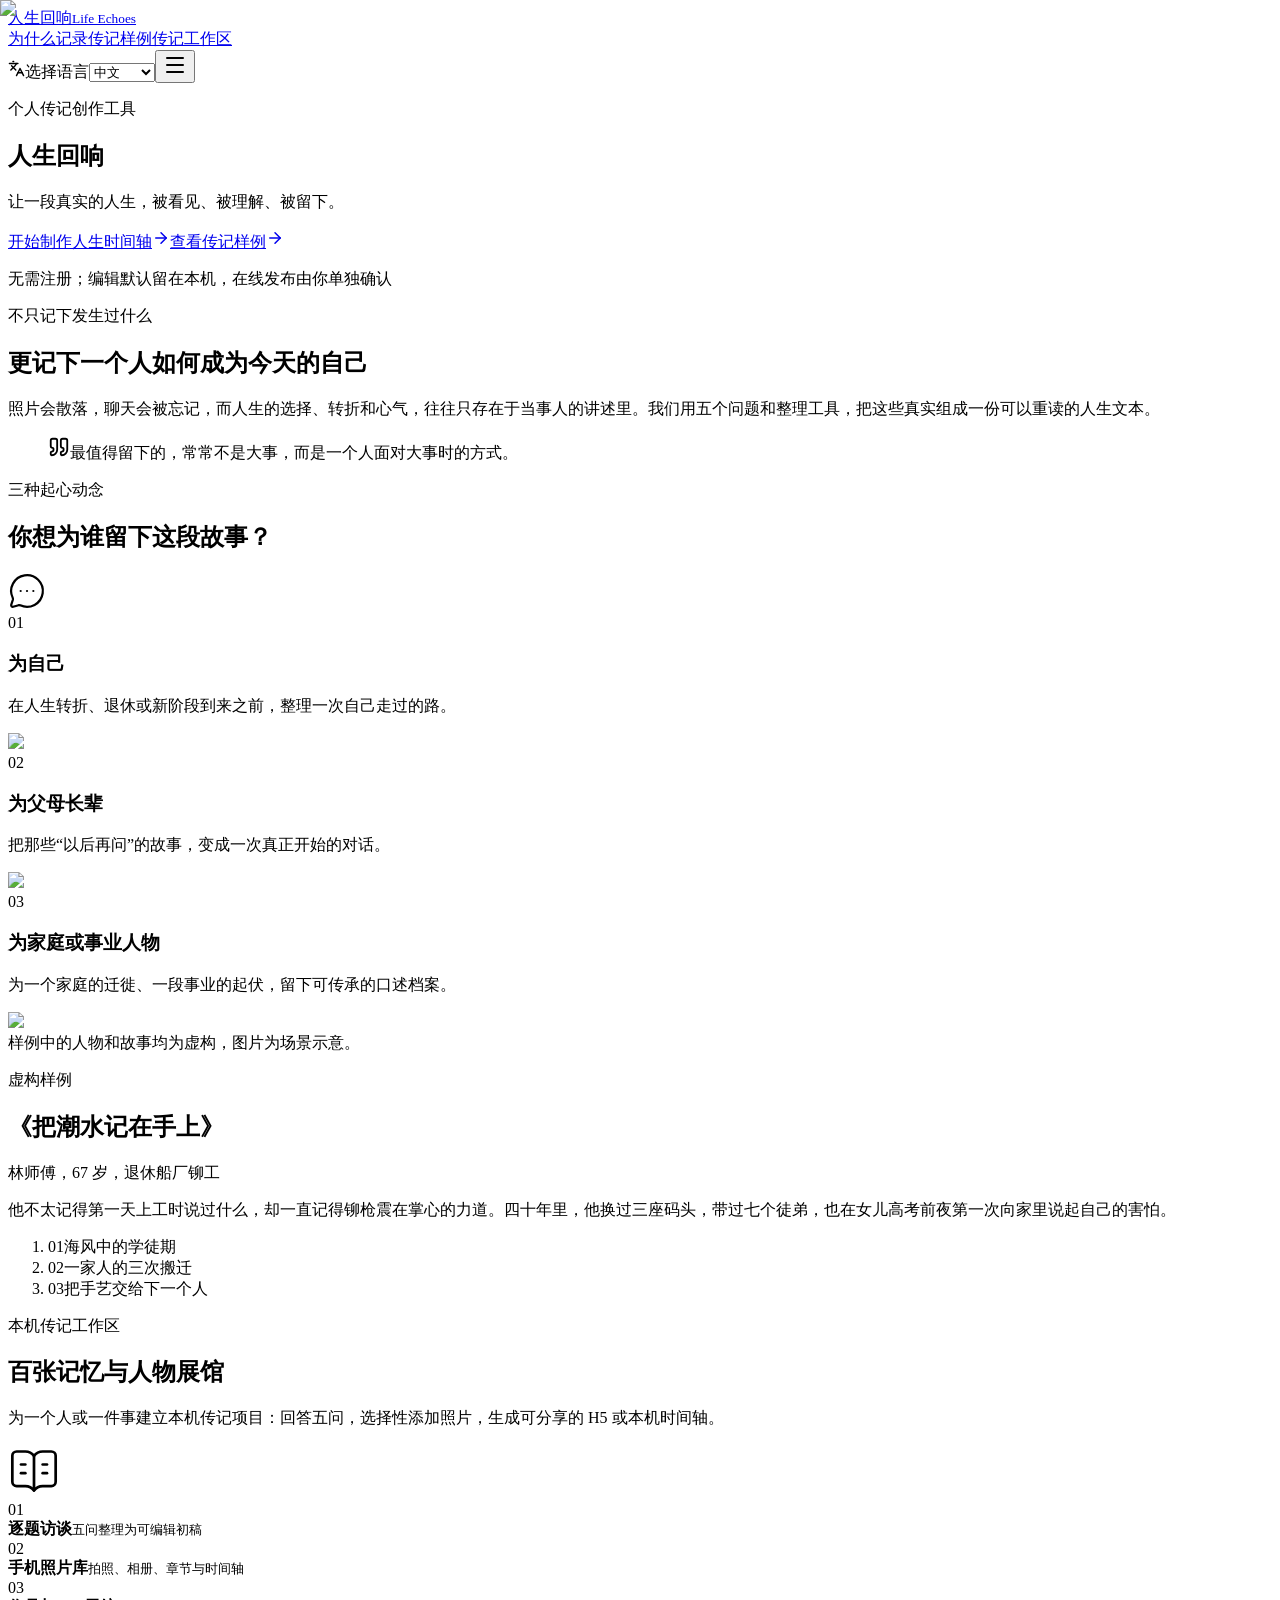
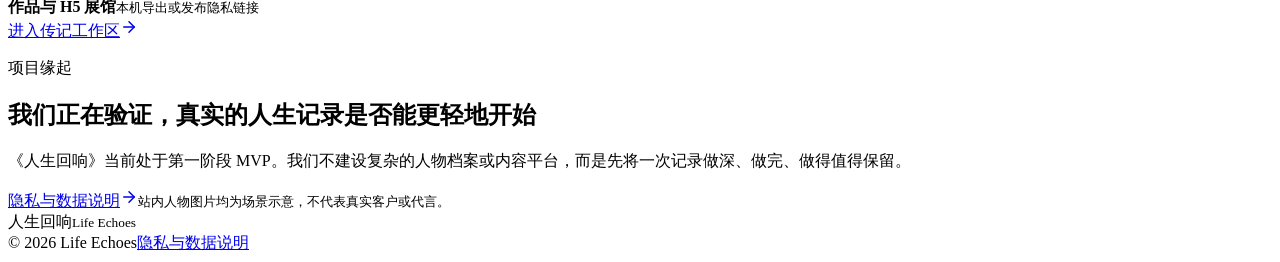
==== commit e80fd82b: "Simplify studio flow and add voice input" ====
--- a/index.html
+++ b/index.html
@@ -1 +1 @@
-<!DOCTYPE html><html lang="zh-CN"><head><meta charSet="utf-8"/><meta name="viewport" content="width=device-width, initial-scale=1"/><link rel="preload" as="image" href="/life-echoes/images/hero-family-cn.jpg"/><link rel="stylesheet" href="/life-echoes/_next/static/chunks/3p7wuh4zp1f77.css" data-precedence="next"/><link rel="preload" as="script" fetchPriority="low" href="/life-echoes/_next/static/chunks/12aruqaur5huj.js"/><script src="/life-echoes/_next/static/chunks/3-3yuz7uf7l1u.js" async=""></script><script src="/life-echoes/_next/static/chunks/0_mec82-asrb5.js" async=""></script><script src="/life-echoes/_next/static/chunks/turbopack-3ns_3-tsc9p6c.js" async=""></script><script src="/life-echoes/_next/static/chunks/3fntmmi971322.js" async="" crossorigin=""></script><script src="/life-echoes/_next/static/chunks/1h413kxx7_i83.js" async="" crossorigin=""></script><script src="/life-echoes/_next/static/chunks/3of-h4_ldlgbs.js" async="" crossorigin=""></script><meta name="theme-color" content="#f3f0e9"/><title>人生回响 | Life Echoes</title><meta name="description" content="从五个问题开始，让一段真实的人生被看见、被理解、被留下。"/><meta property="og:title" content="人生回响 | Life Echoes"/><meta property="og:description" content="让一段真实的人生，被看见、被理解、被留下。"/><meta property="og:image" content="https://cqsheng1990.github.io/life-echoes/images/hero-family-cn.jpg"/><meta property="og:image:width" content="1800"/><meta property="og:image:height" content="1200"/><meta property="og:type" content="website"/><meta name="twitter:card" content="summary_large_image"/><meta name="twitter:title" content="人生回响 | Life Echoes"/><meta name="twitter:description" content="让一段真实的人生，被看见、被理解、被留下。"/><meta name="twitter:image" content="https://cqsheng1990.github.io/life-echoes/images/hero-family-cn.jpg"/><meta name="twitter:image:width" content="1800"/><meta name="twitter:image:height" content="1200"/><link rel="icon" href="/life-echoes/icon.svg?icon.286kcsxz93yj4.svg" sizes="any" type="image/svg+xml"/><script src="/life-echoes/_next/static/chunks/0cz1d0mv5g_q7.js" noModule=""></script></head><body><div hidden=""><!--$--><!--/$--></div><main id="top"><header class="site-header"><a class="brand" href="#top" aria-label="人生回响"><span>人生回响</span><small>Life Echoes</small></a><nav class="desktop-nav" aria-label="主导航"><a href="#stories">为什么记录</a><a href="#sample">传记样例</a><a href="#starter">传记工作区</a></nav><div class="header-actions"><label class="language-select"><svg xmlns="http://www.w3.org/2000/svg" width="17" height="17" viewBox="0 0 24 24" fill="none" stroke="currentColor" stroke-width="2" stroke-linecap="round" stroke-linejoin="round" class="lucide lucide-languages" aria-hidden="true"><path d="m5 8 6 6"></path><path d="m4 14 6-6 2-3"></path><path d="M2 5h12"></path><path d="M7 2h1"></path><path d="m22 22-5-10-5 10"></path><path d="M14 18h6"></path></svg><span class="sr-only">选择语言</span><select><option value="zh" selected="">中文</option><option value="en">English</option></select></label><button class="menu-button" type="button" aria-expanded="false" aria-label="打开菜单"><svg xmlns="http://www.w3.org/2000/svg" width="24" height="24" viewBox="0 0 24 24" fill="none" stroke="currentColor" stroke-width="2" stroke-linecap="round" stroke-linejoin="round" class="lucide lucide-menu" aria-hidden="true"><path d="M4 5h16"></path><path d="M4 12h16"></path><path d="M4 19h16"></path></svg></button></div></header><section class="hero" aria-labelledby="hero-title"><img alt="家人在家中一起观看照片的场景示意" decoding="async" data-nimg="fill" class="hero-image" style="position:absolute;height:100%;width:100%;left:0;top:0;right:0;bottom:0;color:transparent" src="/life-echoes/images/hero-family-cn.jpg"/><div class="hero-overlay"></div><div class="hero-content page-shell"><p class="eyebrow light">个人传记创作工具</p><h1 id="hero-title">人生回响</h1><p class="hero-lead">让一段真实的人生，被看见、被理解、被留下。</p><div class="hero-actions"><a class="button button-light" href="/life-echoes/studio?lang=zh">开始制作人生时间轴<svg xmlns="http://www.w3.org/2000/svg" width="18" height="18" viewBox="0 0 24 24" fill="none" stroke="currentColor" stroke-width="2" stroke-linecap="round" stroke-linejoin="round" class="lucide lucide-arrow-right" aria-hidden="true"><path d="M5 12h14"></path><path d="m12 5 7 7-7 7"></path></svg></a><a class="text-link light-link" href="#sample">查看传记样例<svg xmlns="http://www.w3.org/2000/svg" width="18" height="18" viewBox="0 0 24 24" fill="none" stroke="currentColor" stroke-width="2" stroke-linecap="round" stroke-linejoin="round" class="lucide lucide-arrow-right" aria-hidden="true"><path d="M5 12h14"></path><path d="m12 5 7 7-7 7"></path></svg></a></div><p class="hero-note">无需注册；编辑默认留在本机，在线发布由你单独确认</p></div></section><section class="intro-band" id="stories"><div class="page-shell intro-grid"><div><p class="eyebrow">不只记下发生过什么</p><h2>更记下一个人如何成为今天的自己</h2></div><div class="intro-copy"><p>照片会散落，聊天会被忘记，而人生的选择、转折和心气，往往只存在于当事人的讲述里。我们用五个问题和整理工具，把这些真实组成一份可以重读的人生文本。</p><blockquote><svg xmlns="http://www.w3.org/2000/svg" width="22" height="22" viewBox="0 0 24 24" fill="none" stroke="currentColor" stroke-width="2" stroke-linecap="round" stroke-linejoin="round" class="lucide lucide-quote" aria-hidden="true"><path d="M16 3a2 2 0 0 0-2 2v6a2 2 0 0 0 2 2 1 1 0 0 1 1 1v1a2 2 0 0 1-2 2 1 1 0 0 0-1 1v2a1 1 0 0 0 1 1 6 6 0 0 0 6-6V5a2 2 0 0 0-2-2z"></path><path d="M5 3a2 2 0 0 0-2 2v6a2 2 0 0 0 2 2 1 1 0 0 1 1 1v1a2 2 0 0 1-2 2 1 1 0 0 0-1 1v2a1 1 0 0 0 1 1 6 6 0 0 0 6-6V5a2 2 0 0 0-2-2z"></path></svg>最值得留下的，常常不是大事，而是一个人面对大事时的方式。</blockquote></div></div></section><section class="scenarios-section"><div class="page-shell"><p class="eyebrow">三种起心动念</p><div class="section-heading-row"><h2>你想为谁留下这段故事？</h2><svg xmlns="http://www.w3.org/2000/svg" width="38" height="38" viewBox="0 0 24 24" fill="none" stroke="currentColor" stroke-width="1.4" stroke-linecap="round" stroke-linejoin="round" class="lucide lucide-message-circle-more" aria-hidden="true"><path d="M2.992 16.342a2 2 0 0 1 .094 1.167l-1.065 3.29a1 1 0 0 0 1.236 1.168l3.413-.998a2 2 0 0 1 1.099.092 10 10 0 1 0-4.777-4.719"></path><path d="M8 12h.01"></path><path d="M12 12h.01"></path><path d="M16 12h.01"></path></svg></div><div class="scenario-grid"><article class="scenario-item"><span>01</span><h3>为自己</h3><p>在人生转折、退休或新阶段到来之前，整理一次自己走过的路。</p><img alt="一位女士在家中整理记录" loading="lazy" width="640" height="420" decoding="async" data-nimg="1" style="color:transparent" src="/life-echoes/images/story-cn.jpg"/></article><article class="scenario-item"><span>02</span><h3>为父母长辈</h3><p>把那些“以后再问”的故事，变成一次真正开始的对话。</p><img alt="长辈与家人交谈的场景示意" loading="lazy" width="640" height="420" decoding="async" data-nimg="1" style="color:transparent" src="/life-echoes/images/elder-foreign.jpg"/></article><article class="scenario-item"><span>03</span><h3>为家庭或事业人物</h3><p>为一个家庭的迁徙、一段事业的起伏，留下可传承的口述档案。</p><img alt="不同背景的朋友共同出行的场景" loading="lazy" width="640" height="420" decoding="async" data-nimg="1" style="color:transparent" src="/life-echoes/images/family-friends.jpg"/></article></div></div></section><section class="sample-section" id="sample"><div class="page-shell sample-grid"><div class="sample-image-wrap"><img alt="人物肖像场景示意" loading="lazy" decoding="async" data-nimg="fill" style="position:absolute;height:100%;width:100%;left:0;top:0;right:0;bottom:0;color:transparent" src="/life-echoes/images/portrait-man.jpg"/><span>样例中的人物和故事均为虚构，图片为场景示意。</span></div><div class="sample-copy"><p class="eyebrow light">虚构样例</p><h2>《把潮水记在手上》</h2><p class="sample-meta">林师傅，67 岁，退休船厂铆工</p><p class="sample-body">他不太记得第一天上工时说过什么，却一直记得铆枪震在掌心的力道。四十年里，他换过三座码头，带过七个徒弟，也在女儿高考前夜第一次向家里说起自己的害怕。</p><ol class="chapter-list"><li><span>0<!-- -->1</span>海风中的学徒期</li><li><span>0<!-- -->2</span>一家人的三次搬迁</li><li><span>0<!-- -->3</span>把手艺交给下一个人</li></ol></div></div></section><section class="starter-section" id="starter"><div class="page-shell starter-layout"><div class="starter-intro"><p class="eyebrow">本机传记工作区</p><h2>百张记忆与人物展馆</h2><p>为一个人或一件事建立本机传记项目：整理五问、照片库、章节与记忆节点，再导出八种表达。</p><svg xmlns="http://www.w3.org/2000/svg" width="52" height="52" viewBox="0 0 24 24" fill="none" stroke="currentColor" stroke-width="1.25" stroke-linecap="round" stroke-linejoin="round" class="lucide lucide-book-open-text" aria-hidden="true"><path d="M12 5v16"></path><path d="M16 13h2"></path><path d="M16 9h2"></path><path d="M20.001 19A2 2 0 0022 17V5a2 2 0 00-1.999-2L16 3.002A5 5 0 0012 5a5 5 0 00-4-2H4a2 2 0 00-2 2v12a2 2 0 001.999 2H8a5 5 0 014 2 5 5 0 014-2z"></path><path d="M6 13h2"></path><path d="M6 9h2"></path></svg></div><div class="studio-entry-panel"><span>01</span><div><strong>逐题访谈</strong><small>五问整理为可编辑初稿</small></div><span>02</span><div><strong>手机照片库</strong><small>拍照、相册、章节与时间轴</small></div><span>03</span><div><strong>作品与 H5 展馆</strong><small>本机导出或发布隐私链接</small></div><a class="button button-primary" href="/life-echoes/studio?lang=zh">进入传记工作区<svg xmlns="http://www.w3.org/2000/svg" width="18" height="18" viewBox="0 0 24 24" fill="none" stroke="currentColor" stroke-width="2" stroke-linecap="round" stroke-linejoin="round" class="lucide lucide-arrow-right" aria-hidden="true"><path d="M5 12h14"></path><path d="m12 5 7 7-7 7"></path></svg></a></div></div></section><section class="origin-section"><div class="page-shell origin-grid"><div><p class="eyebrow light">项目缘起</p><h2>我们正在验证，真实的人生记录是否能更轻地开始</h2></div><div><p>《人生回响》当前处于第一阶段 MVP。我们不建设复杂的人物档案或内容平台，而是先将一次记录做深、做完、做得值得保留。</p><a class="text-link light-link" href="/life-echoes/privacy?lang=zh">隐私与数据说明<svg xmlns="http://www.w3.org/2000/svg" width="18" height="18" viewBox="0 0 24 24" fill="none" stroke="currentColor" stroke-width="2" stroke-linecap="round" stroke-linejoin="round" class="lucide lucide-arrow-right" aria-hidden="true"><path d="M5 12h14"></path><path d="m12 5 7 7-7 7"></path></svg></a><small>站内人物图片均为场景示意，不代表真实客户或代言。</small></div></div></section><footer class="site-footer"><div class="page-shell footer-inner"><div class="brand footer-brand"><span>人生回响</span><small>Life Echoes</small></div><span>© 2026 Life Echoes</span><a href="/life-echoes/privacy?lang=zh">隐私与数据说明</a></div></footer></main><!--$--><!--/$--><script src="/life-echoes/_next/static/chunks/12aruqaur5huj.js" id="_R_" async=""></script><script>(self.__next_f=self.__next_f||[]).push([0])</script><script>self.__next_f.push([1,"1:\"$Sreact.fragment\"\n2:I[39756,[\"/life-echoes/_next/static/chunks/3fntmmi971322.js\"],\"default\"]\n3:I[37457,[\"/life-echoes/_next/static/chunks/3fntmmi971322.js\"],\"default\"]\n5:I[97367,[\"/life-echoes/_next/static/chunks/3fntmmi971322.js\"],\"OutletBoundary\"]\n6:\"$Sreact.suspense\"\n8:I[97367,[\"/life-echoes/_next/static/chunks/3fntmmi971322.js\"],\"ViewportBoundary\"]\na:I[97367,[\"/life-echoes/_next/static/chunks/3fntmmi971322.js\"],\"MetadataBoundary\"]\nc:I[68027,[\"/life-echoes/_next/static/chunks/3fntmmi971322.js\"],\"default\",1]\n:HL[\"/life-echoes/_next/static/chunks/3p7wuh4zp1f77.css\",\"style\"]\n0:{\"P\":null,\"c\":[\"\",\"\"],\"q\":\"\",\"i\":false,\"f\":[[[\"\",{\"children\":[\"__PAGE__\",{},\"$undefined\",\"$undefined\",4608]},\"$undefined\",\"$undefined\",4624],[[\"$\",\"$1\",\"c\",{\"children\":[[[\"$\",\"link\",\"0\",{\"rel\":\"stylesheet\",\"href\":\"/life-echoes/_next/static/chunks/3p7wuh4zp1f77.css\",\"precedence\":\"next\",\"crossOrigin\":\"$undefined\",\"nonce\":\"$undefined\"}],[\"$\",\"script\",\"script-0\",{\"src\":\"/life-echoes/_next/static/chunks/3fntmmi971322.js\",\"async\":true,\"nonce\":\"$undefined\"}]],[\"$\",\"html\",null,{\"lang\":\"zh-CN\",\"children\":[\"$\",\"body\",null,{\"children\":[\"$\",\"$L2\",null,{\"parallelRouterKey\":\"children\",\"error\":\"$undefined\",\"errorStyles\":\"$undefined\",\"errorScripts\":\"$undefined\",\"template\":[\"$\",\"$L3\",null,{}],\"templateStyles\":\"$undefined\",\"templateScripts\":\"$undefined\",\"notFound\":[[[\"$\",\"title\",null,{\"children\":\"404: This page could not be found.\"}],[\"$\",\"div\",null,{\"style\":{\"fontFamily\":\"system-ui,\\\"Segoe UI\\\",Roboto,Helvetica,Arial,sans-serif,\\\"Apple Color Emoji\\\",\\\"Segoe UI Emoji\\\"\",\"height\":\"100vh\",\"textAlign\":\"center\",\"display\":\"flex\",\"flexDirection\":\"column\",\"alignItems\":\"center\",\"justifyContent\":\"center\"},\"children\":[\"$\",\"div\",null,{\"children\":[[\"$\",\"style\",null,{\"dangerouslySetInnerHTML\":{\"__html\":\"body{color:#000;background:#fff;margin:0}.next-error-h1{border-right:1px solid rgba(0,0,0,.3)}@media (prefers-color-scheme:dark){body{color:#fff;background:#000}.next-error-h1{border-right:1px solid rgba(255,255,255,.3)}}\"}}],[\"$\",\"h1\",null,{\"className\":\"next-error-h1\",\"style\":{\"display\":\"inline-block\",\"margin\":\"0 20px 0 0\",\"padding\":\"0 23px 0 0\",\"fontSize\":24,\"fontWeight\":500,\"verticalAlign\":\"top\",\"lineHeight\":\"49px\"},\"children\":404}],[\"$\",\"div\",null,{\"style\":{\"display\":\"inline-block\"},\"children\":[\"$\",\"h2\",null,{\"style\":{\"fontSize\":14,\"fontWeight\":400,\"lineHeight\":\"49px\",\"margin\":0},\"children\":\"This page could not be found.\"}]}]]}]}]],[]],\"forbidden\":\"$undefined\",\"unauthorized\":\"$undefined\"}]}]}]]}],{\"children\":[[\"$\",\"$1\",\"c\",{\"children\":[\"$L4\",[[\"$\",\"script\",\"script-0\",{\"src\":\"/life-echoes/_next/static/chunks/1h413kxx7_i83.js\",\"async\":true,\"nonce\":\"$undefined\"}],[\"$\",\"script\",\"script-1\",{\"src\":\"/life-echoes/_next/static/chunks/3of-h4_ldlgbs.js\",\"async\":true,\"nonce\":\"$undefined\"}]],[\"$\",\"$L5\",null,{\"children\":[\"$\",\"$6\",null,{\"name\":\"Next.MetadataOutlet\",\"children\":\"$@7\"}]}]]}],{},null,false,null]},null,false,null],[\"$\",\"$1\",\"h\",{\"children\":[null,[\"$\",\"$L8\",null,{\"children\":\"$L9\"}],[\"$\",\"div\",null,{\"hidden\":true,\"children\":[\"$\",\"$La\",null,{\"children\":[\"$\",\"$6\",null,{\"name\":\"Next.Metadata\",\"children\":\"$Lb\"}]}]}],null]}],false]],\"m\":\"$undefined\",\"G\":[\"$c\",[[\"$\",\"link\",\"0\",{\"rel\":\"stylesheet\",\"href\":\"/life-echoes/_next/static/chunks/3p7wuh4zp1f77.css\",\"precedence\":\"next\",\"crossOrigin\":\"$undefined\",\"nonce\":\"$undefined\"}]]],\"S\":true,\"h\":null,\"r\":\"$undefined\",\"s\":\"$undefined\",\"a\":\"$undefined\",\"l\":\"$undefined\",\"p\":\"$undefined\",\"d\":\"$undefined\",\"b\":\"L8dgLWGAopOSRdztu3ti1\"}\nd:I[86701,[\"/life-echoes/_next/static/chunks/3fntmmi971322.js\",\"/life-echoes/_next/static/chunks/1h413kxx7_i83.js\",\"/life-echoes/_next/static/chunks/3of-h4_ldlgbs.js\"],\"SiteExperience\"]\n4:[\"$\",\"$Ld\",null,{\"initialLocale\":\"zh\"}]\n9:[[\"$\",\"meta\",\"0\",{\"charSet\":\"utf-8\"}],[\"$\",\"meta\",\"1\",{\"name\":\"viewport\",\"content\":\"width=device-width, initial-scale=1\"}],[\"$\",\"meta\",\"2\",{\"name\":\"theme-color\",\"content\":\"#f3f0e9\"}]]\ne:I[27201,[\"/life-echoes/_next/static/chunks/3fntmmi971322.js\"],\"IconMark\"]\n7:null\nb:[[\"$\",\"title\",\"0\",{\"children\":\"人生回响 | Life Echoes\"}],[\"$\",\"meta\",\"1\",{\"name\":\"description\",\"content\":\"从五个问题开始，让一段真实的人生被看见、被理解、被留下。\"}],[\"$\",\"meta\",\"2\",{\"property\":\"og:title\",\"content\":\"人生回响 | Life Echoes\"}],[\"$\",\"meta\",\"3\",{\"property\":\"og:description\",\"content\":\"让一段真实的人生，被看见、被理解、被留下。\"}],[\"$\",\"meta\",\"4\",{\"property\":\"og:image\",\"content\":\"https://cqsheng1990.github.io/life-echoes/images/hero-family-cn.jpg\"}],[\"$\",\"meta\",\"5\",{\"property\":\"og:image:width\",\"content\":\"1800\"}],[\"$\",\"meta\",\"6\",{\"property\":\"og:image:height\",\"content\":\"1200\"}],[\"$\",\"meta\",\"7\",{\"property\":\"og:type\",\"content\":\"website\"}],[\"$\",\"meta\",\"8\",{\"name\":\"twitter:card\",\"content\":\"summary_large_image\"}],[\"$\",\"meta\",\"9\",{\"name\":\"twitter:title\",\"content\":\"人生回响 | Life Echoes\"}],[\"$\",\"meta\",\"10\",{\"name\":\"twitter:description\",\"content\":\"让一段真实的人生，被看见、被理解、被留下。\"}],[\"$\",\"meta\",\"11\",{\"name\":\"twitter:image\",\"content\":\"https://cqsheng1990.github.io/life-echoes/images/hero-family-cn.jpg\"}],[\"$\",\"meta\",\"12\",{\"name\":\"twitter:image:width\",\"content\":\"1800\"}],[\"$\",\"meta\",\"13\",{\"name\":\"twitter:image:height\",\"content\":\"1200\"}],[\"$\",\"link\",\"14\",{\"rel\":\"icon\",\"href\":\"/life-echoes/icon.svg?icon.286kcsxz93yj4.svg\",\"sizes\":\"any\",\"type\":\"image/svg+xml\"}],[\"$\",\"$Le\",\"15\",{}]]\n"])</script></body></html>+<!DOCTYPE html><html lang="zh-CN"><head><meta charSet="utf-8"/><meta name="viewport" content="width=device-width, initial-scale=1"/><link rel="preload" as="image" href="/life-echoes/images/hero-family-cn.jpg"/><link rel="stylesheet" href="/life-echoes/_next/static/chunks/32m8d4lo0t38h.css" data-precedence="next"/><link rel="preload" as="script" fetchPriority="low" href="/life-echoes/_next/static/chunks/12aruqaur5huj.js"/><script src="/life-echoes/_next/static/chunks/3-3yuz7uf7l1u.js" async=""></script><script src="/life-echoes/_next/static/chunks/0_mec82-asrb5.js" async=""></script><script src="/life-echoes/_next/static/chunks/turbopack-3ns_3-tsc9p6c.js" async=""></script><script src="/life-echoes/_next/static/chunks/3fntmmi971322.js" async="" crossorigin=""></script><script src="/life-echoes/_next/static/chunks/1h413kxx7_i83.js" async="" crossorigin=""></script><script src="/life-echoes/_next/static/chunks/17vj-w8r_4ye1.js" async="" crossorigin=""></script><meta name="theme-color" content="#f3f0e9"/><title>人生回响 | Life Echoes</title><meta name="description" content="从五个问题开始，让一段真实的人生被看见、被理解、被留下。"/><meta property="og:title" content="人生回响 | Life Echoes"/><meta property="og:description" content="让一段真实的人生，被看见、被理解、被留下。"/><meta property="og:image" content="https://cqsheng1990.github.io/life-echoes/images/hero-family-cn.jpg"/><meta property="og:image:width" content="1800"/><meta property="og:image:height" content="1200"/><meta property="og:type" content="website"/><meta name="twitter:card" content="summary_large_image"/><meta name="twitter:title" content="人生回响 | Life Echoes"/><meta name="twitter:description" content="让一段真实的人生，被看见、被理解、被留下。"/><meta name="twitter:image" content="https://cqsheng1990.github.io/life-echoes/images/hero-family-cn.jpg"/><meta name="twitter:image:width" content="1800"/><meta name="twitter:image:height" content="1200"/><link rel="icon" href="/life-echoes/icon.svg?icon.286kcsxz93yj4.svg" sizes="any" type="image/svg+xml"/><script src="/life-echoes/_next/static/chunks/0cz1d0mv5g_q7.js" noModule=""></script></head><body><div hidden=""><!--$--><!--/$--></div><main id="top"><header class="site-header"><a class="brand" href="#top" aria-label="人生回响"><span>人生回响</span><small>Life Echoes</small></a><nav class="desktop-nav" aria-label="主导航"><a href="#stories">为什么记录</a><a href="#sample">传记样例</a><a href="#starter">传记工作区</a></nav><div class="header-actions"><label class="language-select"><svg xmlns="http://www.w3.org/2000/svg" width="17" height="17" viewBox="0 0 24 24" fill="none" stroke="currentColor" stroke-width="2" stroke-linecap="round" stroke-linejoin="round" class="lucide lucide-languages" aria-hidden="true"><path d="m5 8 6 6"></path><path d="m4 14 6-6 2-3"></path><path d="M2 5h12"></path><path d="M7 2h1"></path><path d="m22 22-5-10-5 10"></path><path d="M14 18h6"></path></svg><span class="sr-only">选择语言</span><select><option value="zh" selected="">中文</option><option value="en">English</option></select></label><button class="menu-button" type="button" aria-expanded="false" aria-label="打开菜单"><svg xmlns="http://www.w3.org/2000/svg" width="24" height="24" viewBox="0 0 24 24" fill="none" stroke="currentColor" stroke-width="2" stroke-linecap="round" stroke-linejoin="round" class="lucide lucide-menu" aria-hidden="true"><path d="M4 5h16"></path><path d="M4 12h16"></path><path d="M4 19h16"></path></svg></button></div></header><section class="hero" aria-labelledby="hero-title"><img alt="家人在家中一起观看照片的场景示意" decoding="async" data-nimg="fill" class="hero-image" style="position:absolute;height:100%;width:100%;left:0;top:0;right:0;bottom:0;color:transparent" src="/life-echoes/images/hero-family-cn.jpg"/><div class="hero-overlay"></div><div class="hero-content page-shell"><p class="eyebrow light">个人传记创作工具</p><h1 id="hero-title">人生回响</h1><p class="hero-lead">让一段真实的人生，被看见、被理解、被留下。</p><div class="hero-actions"><a class="button button-light" href="/life-echoes/studio?lang=zh">开始制作人生时间轴<svg xmlns="http://www.w3.org/2000/svg" width="18" height="18" viewBox="0 0 24 24" fill="none" stroke="currentColor" stroke-width="2" stroke-linecap="round" stroke-linejoin="round" class="lucide lucide-arrow-right" aria-hidden="true"><path d="M5 12h14"></path><path d="m12 5 7 7-7 7"></path></svg></a><a class="text-link light-link" href="#sample">查看传记样例<svg xmlns="http://www.w3.org/2000/svg" width="18" height="18" viewBox="0 0 24 24" fill="none" stroke="currentColor" stroke-width="2" stroke-linecap="round" stroke-linejoin="round" class="lucide lucide-arrow-right" aria-hidden="true"><path d="M5 12h14"></path><path d="m12 5 7 7-7 7"></path></svg></a></div><p class="hero-note">无需注册；编辑默认留在本机，在线发布由你单独确认</p></div></section><section class="intro-band" id="stories"><div class="page-shell intro-grid"><div><p class="eyebrow">不只记下发生过什么</p><h2>更记下一个人如何成为今天的自己</h2></div><div class="intro-copy"><p>照片会散落，聊天会被忘记，而人生的选择、转折和心气，往往只存在于当事人的讲述里。我们用五个问题和整理工具，把这些真实组成一份可以重读的人生文本。</p><blockquote><svg xmlns="http://www.w3.org/2000/svg" width="22" height="22" viewBox="0 0 24 24" fill="none" stroke="currentColor" stroke-width="2" stroke-linecap="round" stroke-linejoin="round" class="lucide lucide-quote" aria-hidden="true"><path d="M16 3a2 2 0 0 0-2 2v6a2 2 0 0 0 2 2 1 1 0 0 1 1 1v1a2 2 0 0 1-2 2 1 1 0 0 0-1 1v2a1 1 0 0 0 1 1 6 6 0 0 0 6-6V5a2 2 0 0 0-2-2z"></path><path d="M5 3a2 2 0 0 0-2 2v6a2 2 0 0 0 2 2 1 1 0 0 1 1 1v1a2 2 0 0 1-2 2 1 1 0 0 0-1 1v2a1 1 0 0 0 1 1 6 6 0 0 0 6-6V5a2 2 0 0 0-2-2z"></path></svg>最值得留下的，常常不是大事，而是一个人面对大事时的方式。</blockquote></div></div></section><section class="scenarios-section"><div class="page-shell"><p class="eyebrow">三种起心动念</p><div class="section-heading-row"><h2>你想为谁留下这段故事？</h2><svg xmlns="http://www.w3.org/2000/svg" width="38" height="38" viewBox="0 0 24 24" fill="none" stroke="currentColor" stroke-width="1.4" stroke-linecap="round" stroke-linejoin="round" class="lucide lucide-message-circle-more" aria-hidden="true"><path d="M2.992 16.342a2 2 0 0 1 .094 1.167l-1.065 3.29a1 1 0 0 0 1.236 1.168l3.413-.998a2 2 0 0 1 1.099.092 10 10 0 1 0-4.777-4.719"></path><path d="M8 12h.01"></path><path d="M12 12h.01"></path><path d="M16 12h.01"></path></svg></div><div class="scenario-grid"><article class="scenario-item"><span>01</span><h3>为自己</h3><p>在人生转折、退休或新阶段到来之前，整理一次自己走过的路。</p><img alt="一位女士在家中整理记录" loading="lazy" width="640" height="420" decoding="async" data-nimg="1" style="color:transparent" src="/life-echoes/images/story-cn.jpg"/></article><article class="scenario-item"><span>02</span><h3>为父母长辈</h3><p>把那些“以后再问”的故事，变成一次真正开始的对话。</p><img alt="长辈与家人交谈的场景示意" loading="lazy" width="640" height="420" decoding="async" data-nimg="1" style="color:transparent" src="/life-echoes/images/elder-foreign.jpg"/></article><article class="scenario-item"><span>03</span><h3>为家庭或事业人物</h3><p>为一个家庭的迁徙、一段事业的起伏，留下可传承的口述档案。</p><img alt="不同背景的朋友共同出行的场景" loading="lazy" width="640" height="420" decoding="async" data-nimg="1" style="color:transparent" src="/life-echoes/images/family-friends.jpg"/></article></div></div></section><section class="sample-section" id="sample"><div class="page-shell sample-grid"><div class="sample-image-wrap"><img alt="人物肖像场景示意" loading="lazy" decoding="async" data-nimg="fill" style="position:absolute;height:100%;width:100%;left:0;top:0;right:0;bottom:0;color:transparent" src="/life-echoes/images/portrait-man.jpg"/><span>样例中的人物和故事均为虚构，图片为场景示意。</span></div><div class="sample-copy"><p class="eyebrow light">虚构样例</p><h2>《把潮水记在手上》</h2><p class="sample-meta">林师傅，67 岁，退休船厂铆工</p><p class="sample-body">他不太记得第一天上工时说过什么，却一直记得铆枪震在掌心的力道。四十年里，他换过三座码头，带过七个徒弟，也在女儿高考前夜第一次向家里说起自己的害怕。</p><ol class="chapter-list"><li><span>0<!-- -->1</span>海风中的学徒期</li><li><span>0<!-- -->2</span>一家人的三次搬迁</li><li><span>0<!-- -->3</span>把手艺交给下一个人</li></ol></div></div></section><section class="starter-section" id="starter"><div class="page-shell starter-layout"><div class="starter-intro"><p class="eyebrow">本机传记工作区</p><h2>百张记忆与人物展馆</h2><p>为一个人或一件事建立本机传记项目：回答五问，选择性添加照片，生成可分享的 H5 或本机时间轴。</p><svg xmlns="http://www.w3.org/2000/svg" width="52" height="52" viewBox="0 0 24 24" fill="none" stroke="currentColor" stroke-width="1.25" stroke-linecap="round" stroke-linejoin="round" class="lucide lucide-book-open-text" aria-hidden="true"><path d="M12 5v16"></path><path d="M16 13h2"></path><path d="M16 9h2"></path><path d="M20.001 19A2 2 0 0022 17V5a2 2 0 00-1.999-2L16 3.002A5 5 0 0012 5a5 5 0 00-4-2H4a2 2 0 00-2 2v12a2 2 0 001.999 2H8a5 5 0 014 2 5 5 0 014-2z"></path><path d="M6 13h2"></path><path d="M6 9h2"></path></svg></div><div class="studio-entry-panel"><span>01</span><div><strong>逐题访谈</strong><small>五问整理为可编辑初稿</small></div><span>02</span><div><strong>手机照片库</strong><small>拍照、相册、章节与时间轴</small></div><span>03</span><div><strong>作品与 H5 展馆</strong><small>本机导出或发布隐私链接</small></div><a class="button button-primary" href="/life-echoes/studio?lang=zh">进入传记工作区<svg xmlns="http://www.w3.org/2000/svg" width="18" height="18" viewBox="0 0 24 24" fill="none" stroke="currentColor" stroke-width="2" stroke-linecap="round" stroke-linejoin="round" class="lucide lucide-arrow-right" aria-hidden="true"><path d="M5 12h14"></path><path d="m12 5 7 7-7 7"></path></svg></a></div></div></section><section class="origin-section"><div class="page-shell origin-grid"><div><p class="eyebrow light">项目缘起</p><h2>我们正在验证，真实的人生记录是否能更轻地开始</h2></div><div><p>《人生回响》当前处于第一阶段 MVP。我们不建设复杂的人物档案或内容平台，而是先将一次记录做深、做完、做得值得保留。</p><a class="text-link light-link" href="/life-echoes/privacy?lang=zh">隐私与数据说明<svg xmlns="http://www.w3.org/2000/svg" width="18" height="18" viewBox="0 0 24 24" fill="none" stroke="currentColor" stroke-width="2" stroke-linecap="round" stroke-linejoin="round" class="lucide lucide-arrow-right" aria-hidden="true"><path d="M5 12h14"></path><path d="m12 5 7 7-7 7"></path></svg></a><small>站内人物图片均为场景示意，不代表真实客户或代言。</small></div></div></section><footer class="site-footer"><div class="page-shell footer-inner"><div class="brand footer-brand"><span>人生回响</span><small>Life Echoes</small></div><span>© 2026 Life Echoes</span><a href="/life-echoes/privacy?lang=zh">隐私与数据说明</a></div></footer></main><!--$--><!--/$--><script src="/life-echoes/_next/static/chunks/12aruqaur5huj.js" id="_R_" async=""></script><script>(self.__next_f=self.__next_f||[]).push([0])</script><script>self.__next_f.push([1,"1:\"$Sreact.fragment\"\n2:I[39756,[\"/life-echoes/_next/static/chunks/3fntmmi971322.js\"],\"default\"]\n3:I[37457,[\"/life-echoes/_next/static/chunks/3fntmmi971322.js\"],\"default\"]\n5:I[97367,[\"/life-echoes/_next/static/chunks/3fntmmi971322.js\"],\"OutletBoundary\"]\n6:\"$Sreact.suspense\"\n8:I[97367,[\"/life-echoes/_next/static/chunks/3fntmmi971322.js\"],\"ViewportBoundary\"]\na:I[97367,[\"/life-echoes/_next/static/chunks/3fntmmi971322.js\"],\"MetadataBoundary\"]\nc:I[68027,[\"/life-echoes/_next/static/chunks/3fntmmi971322.js\"],\"default\",1]\n:HL[\"/life-echoes/_next/static/chunks/32m8d4lo0t38h.css\",\"style\"]\n0:{\"P\":null,\"c\":[\"\",\"\"],\"q\":\"\",\"i\":false,\"f\":[[[\"\",{\"children\":[\"__PAGE__\",{},\"$undefined\",\"$undefined\",4608]},\"$undefined\",\"$undefined\",4624],[[\"$\",\"$1\",\"c\",{\"children\":[[[\"$\",\"link\",\"0\",{\"rel\":\"stylesheet\",\"href\":\"/life-echoes/_next/static/chunks/32m8d4lo0t38h.css\",\"precedence\":\"next\",\"crossOrigin\":\"$undefined\",\"nonce\":\"$undefined\"}],[\"$\",\"script\",\"script-0\",{\"src\":\"/life-echoes/_next/static/chunks/3fntmmi971322.js\",\"async\":true,\"nonce\":\"$undefined\"}]],[\"$\",\"html\",null,{\"lang\":\"zh-CN\",\"children\":[\"$\",\"body\",null,{\"children\":[\"$\",\"$L2\",null,{\"parallelRouterKey\":\"children\",\"error\":\"$undefined\",\"errorStyles\":\"$undefined\",\"errorScripts\":\"$undefined\",\"template\":[\"$\",\"$L3\",null,{}],\"templateStyles\":\"$undefined\",\"templateScripts\":\"$undefined\",\"notFound\":[[[\"$\",\"title\",null,{\"children\":\"404: This page could not be found.\"}],[\"$\",\"div\",null,{\"style\":{\"fontFamily\":\"system-ui,\\\"Segoe UI\\\",Roboto,Helvetica,Arial,sans-serif,\\\"Apple Color Emoji\\\",\\\"Segoe UI Emoji\\\"\",\"height\":\"100vh\",\"textAlign\":\"center\",\"display\":\"flex\",\"flexDirection\":\"column\",\"alignItems\":\"center\",\"justifyContent\":\"center\"},\"children\":[\"$\",\"div\",null,{\"children\":[[\"$\",\"style\",null,{\"dangerouslySetInnerHTML\":{\"__html\":\"body{color:#000;background:#fff;margin:0}.next-error-h1{border-right:1px solid rgba(0,0,0,.3)}@media (prefers-color-scheme:dark){body{color:#fff;background:#000}.next-error-h1{border-right:1px solid rgba(255,255,255,.3)}}\"}}],[\"$\",\"h1\",null,{\"className\":\"next-error-h1\",\"style\":{\"display\":\"inline-block\",\"margin\":\"0 20px 0 0\",\"padding\":\"0 23px 0 0\",\"fontSize\":24,\"fontWeight\":500,\"verticalAlign\":\"top\",\"lineHeight\":\"49px\"},\"children\":404}],[\"$\",\"div\",null,{\"style\":{\"display\":\"inline-block\"},\"children\":[\"$\",\"h2\",null,{\"style\":{\"fontSize\":14,\"fontWeight\":400,\"lineHeight\":\"49px\",\"margin\":0},\"children\":\"This page could not be found.\"}]}]]}]}]],[]],\"forbidden\":\"$undefined\",\"unauthorized\":\"$undefined\"}]}]}]]}],{\"children\":[[\"$\",\"$1\",\"c\",{\"children\":[\"$L4\",[[\"$\",\"script\",\"script-0\",{\"src\":\"/life-echoes/_next/static/chunks/1h413kxx7_i83.js\",\"async\":true,\"nonce\":\"$undefined\"}],[\"$\",\"script\",\"script-1\",{\"src\":\"/life-echoes/_next/static/chunks/17vj-w8r_4ye1.js\",\"async\":true,\"nonce\":\"$undefined\"}]],[\"$\",\"$L5\",null,{\"children\":[\"$\",\"$6\",null,{\"name\":\"Next.MetadataOutlet\",\"children\":\"$@7\"}]}]]}],{},null,false,null]},null,false,null],[\"$\",\"$1\",\"h\",{\"children\":[null,[\"$\",\"$L8\",null,{\"children\":\"$L9\"}],[\"$\",\"div\",null,{\"hidden\":true,\"children\":[\"$\",\"$La\",null,{\"children\":[\"$\",\"$6\",null,{\"name\":\"Next.Metadata\",\"children\":\"$Lb\"}]}]}],null]}],false]],\"m\":\"$undefined\",\"G\":[\"$c\",[[\"$\",\"link\",\"0\",{\"rel\":\"stylesheet\",\"href\":\"/life-echoes/_next/static/chunks/32m8d4lo0t38h.css\",\"precedence\":\"next\",\"crossOrigin\":\"$undefined\",\"nonce\":\"$undefined\"}]]],\"S\":true,\"h\":null,\"r\":\"$undefined\",\"s\":\"$undefined\",\"a\":\"$undefined\",\"l\":\"$undefined\",\"p\":\"$undefined\",\"d\":\"$undefined\",\"b\":\"HV_pNjh-ALbrhSKs85rWy\"}\nd:I[86701,[\"/life-echoes/_next/static/chunks/3fntmmi971322.js\",\"/life-echoes/_next/static/chunks/1h413kxx7_i83.js\",\"/life-echoes/_next/static/chunks/17vj-w8r_4ye1.js\"],\"SiteExperience\"]\n4:[\"$\",\"$Ld\",null,{\"initialLocale\":\"zh\"}]\n9:[[\"$\",\"meta\",\"0\",{\"charSet\":\"utf-8\"}],[\"$\",\"meta\",\"1\",{\"name\":\"viewport\",\"content\":\"width=device-width, initial-scale=1\"}],[\"$\",\"meta\",\"2\",{\"name\":\"theme-color\",\"content\":\"#f3f0e9\"}]]\ne:I[27201,[\"/life-echoes/_next/static/chunks/3fntmmi971322.js\"],\"IconMark\"]\n7:null\nb:[[\"$\",\"title\",\"0\",{\"children\":\"人生回响 | Life Echoes\"}],[\"$\",\"meta\",\"1\",{\"name\":\"description\",\"content\":\"从五个问题开始，让一段真实的人生被看见、被理解、被留下。\"}],[\"$\",\"meta\",\"2\",{\"property\":\"og:title\",\"content\":\"人生回响 | Life Echoes\"}],[\"$\",\"meta\",\"3\",{\"property\":\"og:description\",\"content\":\"让一段真实的人生，被看见、被理解、被留下。\"}],[\"$\",\"meta\",\"4\",{\"property\":\"og:image\",\"content\":\"https://cqsheng1990.github.io/life-echoes/images/hero-family-cn.jpg\"}],[\"$\",\"meta\",\"5\",{\"property\":\"og:image:width\",\"content\":\"1800\"}],[\"$\",\"meta\",\"6\",{\"property\":\"og:image:height\",\"content\":\"1200\"}],[\"$\",\"meta\",\"7\",{\"property\":\"og:type\",\"content\":\"website\"}],[\"$\",\"meta\",\"8\",{\"name\":\"twitter:card\",\"content\":\"summary_large_image\"}],[\"$\",\"meta\",\"9\",{\"name\":\"twitter:title\",\"content\":\"人生回响 | Life Echoes\"}],[\"$\",\"meta\",\"10\",{\"name\":\"twitter:description\",\"content\":\"让一段真实的人生，被看见、被理解、被留下。\"}],[\"$\",\"meta\",\"11\",{\"name\":\"twitter:image\",\"content\":\"https://cqsheng1990.github.io/life-echoes/images/hero-family-cn.jpg\"}],[\"$\",\"meta\",\"12\",{\"name\":\"twitter:image:width\",\"content\":\"1800\"}],[\"$\",\"meta\",\"13\",{\"name\":\"twitter:image:height\",\"content\":\"1200\"}],[\"$\",\"link\",\"14\",{\"rel\":\"icon\",\"href\":\"/life-echoes/icon.svg?icon.286kcsxz93yj4.svg\",\"sizes\":\"any\",\"type\":\"image/svg+xml\"}],[\"$\",\"$Le\",\"15\",{}]]\n"])</script></body></html>
